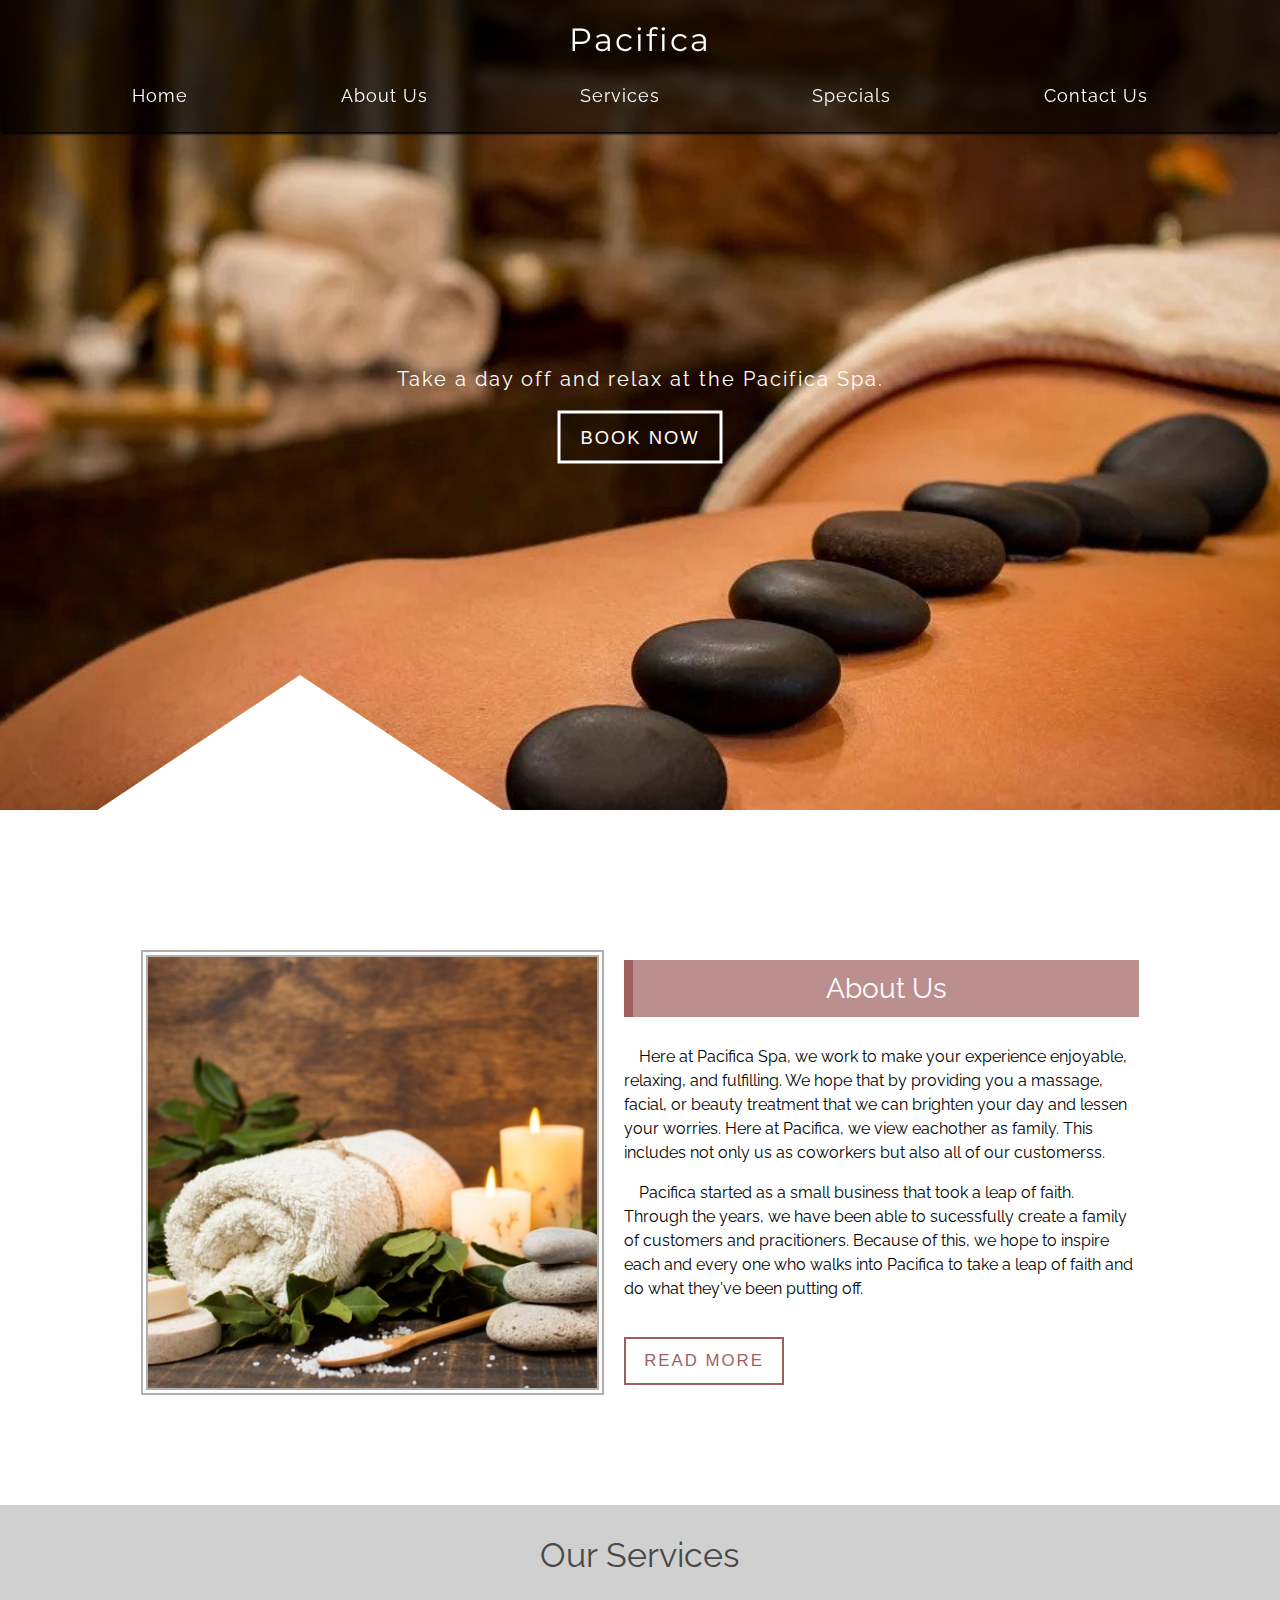
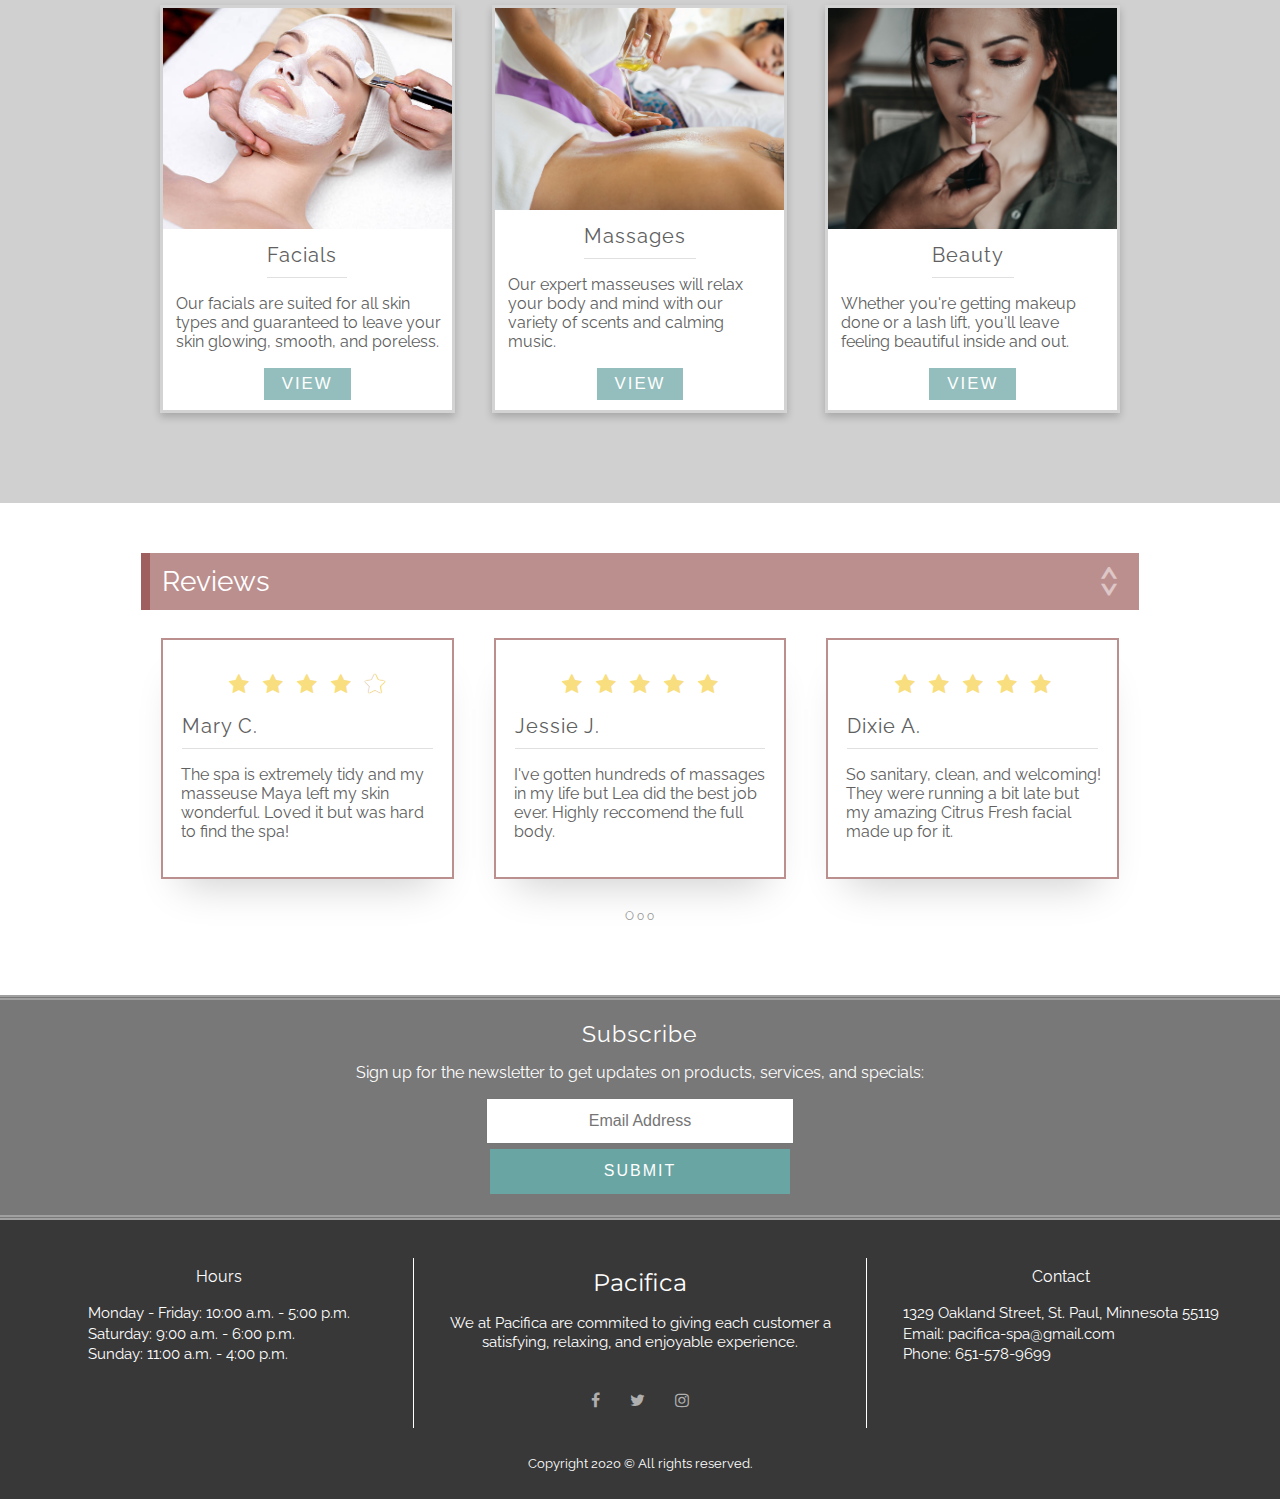
==== index.html @ 838f1603 "Fixed the home page styling!!" ====
<!DOCTYPE html>
<html>
  <head>
    <link rel="shortcut icon" type="image/png" href="images/pacifica.png" />
    <title>Pacifica</title>
    <link href="css/style-nav-footer.css" rel="stylesheet" type="text/css" />
    <link href="css/style-body.css" rel="stylesheet" type="text/css" />
    <link href="css/style-shared.css" rel="stylesheet" type="text/css" />
    <link href="css/style.css" rel="stylesheet" type="text/css" />
    <link
      href="https://fonts.googleapis.com/css?family=Raleway&display=swap"
      rel="stylesheet"
    />
    <link
      rel="stylesheet"
      href="https://cdnjs.cloudflare.com/ajax/libs/font-awesome/4.7.0/css/font-awesome.min.css"
    />
    <link
      href="https://fonts.googleapis.com/css?family=Bellota+Text&display=swap"
      rel="stylesheet"
    />
    <link
      href="https://fonts.googleapis.com/css?family=Montserrat&display=swap"
      rel="stylesheet"
    />
    <meta name="viewport" content="width=device-width,initial-scale=1" />
    <script defer src="js/navbarFunctionality.js"></script>
    <script defer src="js/index.js"></script>
  </head>
  <body>
    <!--Nav bar-->
    <header>
      <script src="js/navbar.js"></script>
    </header>
    <!--Pop-up-->
    <div class="exit" id="pop-up-background">
      <div class="exit" id="pop-up">
        <p class="pop-up-exit" id="pop-up-exit">&#10006;</p>
        <p class="pop-up-title">Stay Updated</p>
        <p class="pop-up-text">
          Enter your email below to recieve our newsletter on updates, premium
          offers, and the latest products:
        </p>
        <p class="exit" id="pop-up-valid-email">Please enter a valid email.</p>
        <input
          class="pop-up-input"
          type="text"
          placeholder="Email Address"
          required
          id="pop-up-input"
        />
        <button class="pop-up-submit" id="pop-up-submit">Submit</button>
        <p class="pop-up-later" id="pop-up-later">Remind me later >></p>
      </div>
    </div>
    <!--Image display w/book now button-->
    <div class="image-container">
      <span
        class="background-image"
        role="img"
        aria-label="Woman lying with dark grey hotstones lined up on center of spine"
      >
      </span>
      <div class="advert-container">
        <p class="book-advert">Take a day off and relax at the Pacifica Spa.</p>
        <a href="services-massages.html"
          ><button class="book-now">Book Now</button></a
        >
      </div>
    </div>
    <div class="triangle"></div>
    <div class="rectangle"></div>
    <div id="home-content">
      <!--About-Us w/side-by-side image-->
      <div id="body">
        <div id="body-content">
          <div class="side-by-side-content">
            <img
              class="float-image small"
              alt="Yellow candles, bath salts, and a nicely wrapped towel placed on a counter surrounded by leaves"
              src="images/index/bath_salts_and_candle.jpg"
            />
            <div class="side-texts left">
              <p class="body-title pink">About Us</p>
              <p class="content-paragraph">
                &emsp;Here at Pacifica Spa, we work to make your experience
                enjoyable, relaxing, and fulfilling. We hope that by providing
                you a massage, facial, or beauty treatment that we can brighten
                your day and lessen your worries. Here at Pacifica, we view
                eachother as family. This includes not only us as coworkers but
                also all of our customerss.
              </p>
              <p class="content-paragraph">
                &emsp;Pacifica started as a small business that took a leap of
                faith. Through the years, we have been able to sucessfully
                create a family of customers and pracitioners. Because of this,
                we hope to inspire each and every one who walks into Pacifica to
                take a leap of faith and do what they've been putting off.
              </p>
              <a href="about-us.html"
                ><button class="outlined-button">Read More</button></a
              >
            </div>
          </div>
        </div>
      </div>
      <!--The three services-->
      <div id="body" class="center">
        <div id="body-content">
          <div class="our-services-div">
            <p class="our-services">Our Services</p>
          </div>
          <div class="cards">
            <div class="card">
              <div class="card-picture-div">
                <img
                  alt="Woman relaxing while face being painted by white face mask"
                  src="images/face_mask.jpg"
                  class="card-image"
                />
              </div>
              <div class="card-text-div">
                <p class="card-title">Facials</p>
                <p class="card-text">
                  Our facials are suited for all skin types and guaranteed to
                  leave your skin glowing, smooth, and poreless.
                </p>
                <a href="services-facials.html"
                  ><button class="card-view">View</button></a
                >
              </div>
            </div>
            <div class="card">
              <div class="card-picture-div">
                <img
                  alt="Oil being poured on a back before massage has begun"
                  src="images/index/massage.jpg"
                  class="card-image"
                />
              </div>
              <div class="card-text-div">
                <p class="card-title">Massages</p>
                <p class="card-text">
                  Our expert masseuses will relax your body and mind with our
                  variety of scents and calming music.
                </p>
                <a href="services-massages.html"
                  ><button class="card-view">View</button></a
                >
              </div>
            </div>
            <div class="card">
              <div class="card-picture-div">
                <img
                  alt="Woman with a full face of makeup having pink lip gloss applied"
                  src="images/index/makeup.jpg"
                  class="card-image"
                />
              </div>
              <div class="card-text-div">
                <p class="card-title">Beauty</p>
                <p class="card-text">
                  Whether you're getting makeup done or a lash lift, you'll
                  leave feeling beautiful inside and out.
                </p>
                <a href="services-beauty.html"
                  ><button class="card-view">View</button></a
                >
              </div>
            </div>
          </div>
        </div>
      </div>
      <!--The reviews-->
      <div id="body">
        <div id="body-content">
          <div class="reviews-container">
            <p class="reviews-title">
              Reviews<span class="arrows"
                ><span class="up" id="up-arrow">&lt;</span
                ><span class="down" id="down-arrow">&gt;</span>
              </span>
            </p>
            <div class="review-one" id="review-one">
              <div class="review">
                <div class="stars">
                  <span
                    ><i class="fa fa-star fa-lg"></i
                    ><i class="fa fa-star fa-lg"></i
                    ><i class="fa fa-star fa-lg"></i
                    ><i class="fa fa-star fa-lg"></i
                    ><i class="fa fa-star fa-lg empty"></i
                  ></span>
                </div>
                <p class="card-title">Mary C.</p>
                <p class="card-text">
                  The spa is extremely tidy and my masseuse Maya left my skin
                  wonderful. Loved it but was hard to find the spa!
                </p>
              </div>
              <div class="review">
                <div class="stars">
                  <span
                    ><i class="fa fa-star fa-lg"></i
                    ><i class="fa fa-star fa-lg"></i
                    ><i class="fa fa-star fa-lg"></i
                    ><i class="fa fa-star fa-lg"></i
                    ><i class="fa fa-star fa-lg"></i
                  ></span>
                </div>
                <p class="card-title">Jessie J.</p>
                <p class="card-text">
                  I've gotten hundreds of massages in my life but Lea did the
                  best job ever. Highly reccomend the full body.
                </p>
              </div>
              <div class="review">
                <div class="stars">
                  <span
                    ><i class="fa fa-star fa-lg"></i
                    ><i class="fa fa-star fa-lg"></i
                    ><i class="fa fa-star fa-lg"></i
                    ><i class="fa fa-star fa-lg"></i
                    ><i class="fa fa-star fa-lg"></i
                  ></span>
                </div>
                <p class="card-title">Dixie A.</p>
                <p class="card-text">
                  So sanitary, clean, and welcoming! They were running a bit
                  late but my amazing Citrus Fresh facial made up for it.
                </p>
              </div>
            </div>
            <div class="exit" id="review-two">
              <div class="review">
                <div class="stars">
                  <span
                    ><i class="fa fa-star fa-lg"></i
                    ><i class="fa fa-star fa-lg"></i
                    ><i class="fa fa-star fa-lg"></i
                    ><i class="fa fa-star fa-lg"></i
                    ><i class="fa fa-star fa-lg empty"></i
                  ></span>
                </div>
                <p class="card-title">Aria M.</p>
                <p class="card-text">
                  I got a lash lift and it has lasted for months!! Thoroughly
                  impressed-but it was a bit overpriced.
                </p>
              </div>
              <div class="review">
                <div class="stars">
                  <span
                    ><i class="fa fa-star fa-lg"></i
                    ><i class="fa fa-star fa-lg"></i
                    ><i class="fa fa-star fa-lg"></i
                    ><i class="fa fa-star fa-lg"></i
                    ><i class="fa fa-star fa-lg"></i
                  ></span>
                </div>
                <p class="card-title">Kelsey K.</p>
                <p class="card-text">
                  Absolutely love this place!! It's my therapy... I come here
                  once a week. Don't come if you don't want to be addicted.
                </p>
              </div>
              <div class="review">
                <div class="stars">
                  <span
                    ><i class="fa fa-star fa-lg"></i
                    ><i class="fa fa-star fa-lg"></i
                    ><i class="fa fa-star fa-lg"></i
                    ><i class="fa fa-star fa-lg"></i
                    ><i class="fa fa-star fa-lg"></i
                  ></span>
                </div>
                <p class="card-title">Sarah Z.</p>
                <p class="card-text">
                  I was reccomended by a friend and wow, amazing prices, lovely
                  workers, and amazing service. Thanks Maya!
                </p>
              </div>
            </div>
            <div class="exit" id="review-three">
              <div class="review">
                <div class="stars">
                  <span
                    ><i class="fa fa-star fa-lg"></i
                    ><i class="fa fa-star fa-lg"></i
                    ><i class="fa fa-star fa-lg"></i
                    ><i class="fa fa-star fa-lg"></i
                    ><i class="fa fa-star fa-lg empty"></i
                  ></span>
                </div>
                <p class="card-title">Bill C.</p>
                <p class="card-text">
                  After being in a car accident, I came here to get a massage.
                  It was good. Helped my back.
                </p>
              </div>
              <div class="review">
                <div class="stars">
                  <span
                    ><i class="fa fa-star fa-lg"></i
                    ><i class="fa fa-star fa-lg"></i
                    ><i class="fa fa-star fa-lg"></i
                    ><i class="fa fa-star fa-lg"></i
                    ><i class="fa fa-star fa-lg"></i
                  ></span>
                </div>
                <p class="card-title">Molly M.</p>
                <p class="card-text">
                  I'm worried about getting wrinkles but with the Pacifica's
                  facials, I feel like I will neveerrr age.
                </p>
              </div>
              <div class="review">
                <div class="stars">
                  <span
                    ><i class="fa fa-star fa-lg"></i
                    ><i class="fa fa-star fa-lg"></i
                    ><i class="fa fa-star fa-lg"></i
                    ><i class="fa fa-star fa-lg"></i
                    ><i class="fa fa-star fa-lg"></i
                  ></span>
                </div>
                <p class="card-title">Stacy S.</p>

                <p class="card-text">
                  All of my friends and I love it here. Perfect way to get away
                  from the kids & family and just relax.
                </p>
              </div>
            </div>
            <p class="review-circle" id="review-circle">O o o</p>
          </div>
        </div>
      </div>
      <!--Subscribe footer-->
      <div class="subscribe-footer">
        <p class="subscribe-title">Subscribe</p>
        <p class="subscribe-text">
          Sign up for the newsletter to get updates on products, services, and
          specials:
        </p>
        <input
          placeholder="Email Address"
          class="subscribe-input"
          type="text"
        />
        <button class="subscribe-submit">Submit</button>
      </div>
      <!--Official footer-->
      <footer class="footer">
        <script src="js/footer.js"></script>
      </footer>
    </div>
  </body>
</html>
---- css/style-nav-footer.css ----
body {
  margin: 0;
  font-family: "Raleway", sans-serif;
}
.exit {
  display: none;
}
#menu-button {
  display: none;
}
.title {
  font-size: 2em;
  font-family: "Montserrat", sans-serif;
  letter-spacing: 2px;
}

a,
.title > a {
  text-decoration: none;
  color: white;
}

.category {
  /* ... */
  position: relative;
}

.dropdown {
  background-color: rgba(0, 0, 0, 0.75);
  color: white;
  position: absolute;
  list-style: none;
  padding: 0;
  margin: 0;
  top: 100%;
  left: 0;
}
.dropdown {
  /* ... */
  display: none;
}

.category:hover > .dropdown {
  display: block;
}
.dropdown li {
  border-top: 1px solid white;
  padding: 10px;
  margin: 0;
}
.dropdown li {
  /* ... */
  white-space: nowrap;
}
.categories {
  padding-left: 0px;
  padding-right: 0px;
  list-style: none;
  display: flex;
  flex-direction: row;
  justify-content: space-evenly;
}
.category {
  font-size: 1.1em;
  letter-spacing: 1px;
  padding: 10px 20px;
  border-radius: 15px 5px 15px 5px;
  cursor: pointer;
}
.category:hover,
.selected {
  background-color: rgba(0, 0, 0, 0.65);
}

header {
  background-color: rgba(0, 0, 0, 0.6);
  padding-top: 20px;
  text-align: center;
  box-shadow: 0 4px 2px -2px rgb(0, 0, 0);
  position: fixed;
  top: 0;
  width: 100%;
  z-index: 100;
}

.dropdown > li {
  border-top: 1px solid white;
  padding: 10px;
  margin: 0;
  white-space: nowrap;
  font-size: 1em;
  letter-spacing: 0px;
  font-weight: normal;
}
.dropdown li:hover {
  background-color: rgba(0, 0, 0, 0.5);
  cursor: pointer;
}

.footer-side {
  width: 55%;
}
.hours,
.contact {
  display: inline-block;
  text-align: left;
  font-size: 11pt;
}

.footer-middle {
  border-right: 1px solid white;
  border-left: 1px solid white;
  padding-right: 2%;
  padding-left: 2%;
  display: flex;
  justify-content: center;
  flex-direction: column;
  align-items: center;
}

.footer-text {
  font-size: 11pt;
  line-height: 1.25;
}

.footer-title {
  margin-top: 8px;
  margin-bottom: 0px;
}
.social-icons {
  display: flex;
  flex-direction: row;
  justify-content: center;
  list-style-type: none;
  padding: 0px;
  font-size: 1em;
}

.fa-facebook,
.fa-instagram,
.fa-twitter {
  padding-right: 15px;
  padding-left: 15px;
  color: #b8b8b8;
}

.fa-facebook:hover,
.fa-twitter:hover,
.fa-instagram:hover {
  color: white;
}

.footer-copyright {
  margin-bottom: 1%;
  font-size: 10pt;
}

.pacifica {
  font-size: 1.5em;
  font-family: "Montserrat", sans-serif;
  margin-bottom: 0;
}

.footer {
  width: 100%;
  background-color: #383838;
  color: white;
  text-align: center;
  display: flex;
  align-items: center;
  justify-content: center;
  height: auto;
  padding-top: 3%;
  display: flex;
  flex-direction: column;
  line-height: 1.4;
}

.footer-container {
  width: auto;
  padding-right: 2%;
  padding-left: 2%;
  padding-bottom: 1%;
  display: flex;
  flex-direction: row;
  justify-content: space-around;
  text-align: center;
}
@media (max-width: 800px) {
  #menu-button {
    display: block;
    align-self: stretch;
    display: flex;
    justify-content: center;
    align-items: center;
    padding: 10px;
  }
  header {
    padding-top: 0px;
    display: flex;
    flex-direction: row;
    justify-content: space-between;
    align-items: center;
    /* padding: 10px; */
    position: fixed;
    left: 0;
    right: 0;
    top: 0;
    height: 60px;
  }
  .title {
    margin-top: 0px;
    padding: 10px;
  }
  .dropdown {
    left: -78%;
    top: 0;
  }
  .dropdown li {
    border-top: 0.5px solid white;
  }
  nav {
    display: none;
    position: absolute;
    top: 73%;
    right: 0;
  }
  nav.open {
    display: block;
  }
  nav > ul {
    flex-direction: column;
  }

  nav > ul > li:active,
  .active {
    background-color: rgba(0, 0, 0, 0.85);
  }
  .categories {
    display: flex;
    flex-direction: column;
    width: 100%;
    background-color: rgba(0, 0, 0, 0.85);
  }
  .category:hover,
  .category:active {
    background-color: rgba(0, 0, 0, 0.5);
  }

  .footer-side {
    width: 90%;
  }
  .footer-container {
    flex-direction: column;
    align-items: center;
  }
  .footer-middle {
    border-left: none;
    border-right: none;
    border-top: 1px solid white;
    border-bottom: 1px solid white;
  }
}
---- css/style-body.css ----
.background-header,
.background-footer {
  background-image: url("../images/marble_background_2.jpg");
  width: 100%;
  height: 175px;
}
.background-footer {
  height: 50px;
}

#body {
  display: flex;
  justify-content: center;
  align-items: center;
}

#body-content {
  display: flex;
  flex-direction: column;
  width: 78%;
  margin-bottom: 60px;
}

#below-title-content {
  width: 90%;
  display: flex;
  flex-direction: column;
  align-self: center;
}

.body-title {
  font-weight: normal;
  font-size: 1.75em;
  padding: 12px;
  color: white;
  margin-top: 0;
  display: flex;
  flex-direction: column;
  justify-content: center;
  align-items: center;
}

.pink {
  background-color: rosybrown;
  border-left: 9px solid rgb(159, 95, 95);
}

.blue {
  border-left: 9px solid #69a5a3;
  background-color: #93bebd;
}

.content-title {
  color: rosybrown;
  font-size: 1.5em;
  font-weight: 500;
}

.content-paragraph {
  line-height: 1.5;
  font-size: 1em;
  margin-top: 0;
}

@media (max-width: 800px) {
  .background-header,
  .background-footer {
    height: 100px;
  }
  #below-title-content {
    width: 100%;
  }
}
---- css/style-shared.css ----
.card-picture-div {
  width: 100%;
  height: 100%;
  box-sizing: border-box;
}
.card {
  width: 295px;
  height: auto;
  box-sizing: border-box;
  background-color: white;
  box-shadow: 0 4px 8px 0 rgba(0, 0, 0, 0.2);
  border: 3px#D3D3D3 solid;
  display: flex;
  flex-direction: column;
}
.card-image {
  width: 100%;
  object-fit: cover;
}
.card-title {
  color: #606060;
  font-size: 1.25em;
  padding-right: 10px;
  letter-spacing: 1px;
  margin: 14px;
  margin-bottom: 0px;
  padding-bottom: 10px;
  border-bottom: 1px solid #e0e0e0;
}

.card-text {
  padding-right: 10px;
  padding-left: 13px;
  font-size: 1em;
  color: #606060;
}
.card-text-div {
  display: flex;
  align-items: center;
  flex-direction: column;
}

.icons-ref {
  display: flex;
  flex-direction: row;
  justify-content: space-between;
}
.icon-ref {
  display: flex;
  flex-direction: column;
  align-items: center;
  justify-content: center;
  width: 33%;
}
.icon-title-ref {
  font-size: 1.25em;
  padding-bottom: 5px;
  border-bottom: 1px solid #d3d3d3;
  color: #3f9b99;
  letter-spacing: 1px;
  font-weight: 500;
}

.icon-text-ref {
  padding: 5px;
  text-align: center;
  margin-top: 0px;
  font-size: 1em;
  color: #484848;
}

.fa {
  padding-top: 10px;
  color: #afafaf;
}

.icon-middle {
  border-right: 1px #d3d3d3 solid;
  border-left: 1px #d3d3d3 solid;
}

.side-by-side-content {
  display: flex;
  flex-direction: row;
}

.reverse {
  flex-direction: row-reverse;
}

.float-image {
  max-width: 55%;
  border: 7px double #b0b0b0;
  object-fit: cover;
}
.small {
  max-width: 45%;
}
.side-texts {
  margin: 10px;
}
.right {
  margin-left: 0px;
  margin-right: 20px;
}
.left {
  margin-right: 0px;
  margin-left: 20px;
}

.outlined-button {
  margin-top: 20px;
  width: 160px;
  height: 48px;
  border: 2px rgb(159, 95, 95) solid;
  background-color: white;
  font-size: 1.05em;
  color: rgb(159, 95, 95);
  cursor: pointer;
  text-transform: uppercase;
  letter-spacing: 2px;
  outline: none;
  font-weight: 500;
}

.outlined-button:hover {
  background-color: rgb(159, 95, 95);
  color: white;
  transition: box-shadow 200ms ease-in-out, color 200ms ease-in-out;
}

@media (max-width: 800px) {
  .icons-ref {
    flex-direction: column;
  }
  .icon-ref {
    width: 100%;
  }
  .icon-text-ref {
    padding-bottom: 10px;
  }
  .icon-middle {
    border: none;
    border-bottom: 1px #d3d3d3 solid;
    border-top: 1px #d3d3d3 solid;
  }
  .fa-heart-o,
  .fa-balance-scale {
    padding-top: 25px;
  }
}

@media (max-width: 1050px) {
  .side-by-side-content {
    flex-direction: column;
  }
  .float-image {
    max-width: 100%;
  }
  .side-texts {
    margin: 0px;
  }
}
---- css/style.css ----
/*Pop-up styling*/
.pop-up-background {
  position: fixed;
  width: 100%;
  height: 100%;
  z-index: 600;
  background-color: rgba(0, 0, 0, 0.45);
  display: flex;
  align-items: center;
  justify-content: center;
  padding-right: 2%;
}

.pop-up {
  position: fixed;
  width: 500px;
  height: auto;
  box-sizing: border-box;
  z-index: 100;
  background-color: #dbe9e9;
  box-shadow: 0 4px 8px 0 rgba(0, 0, 0, 0.4), 0 6px 20px 0 rgba(0, 0, 0, 0.4);
  border: 6px #93bebd double;
  display: flex;
  flex-direction: column;
  padding: 30px;
  animation-name: stretch;
}

@keyframes mynewmove {
  from {
    opacity: 0.1;
    transform: scale(0.5);
  }
  to {
    transform: scale(1);
  }
}
.pop-up-exit {
  font-size: 125%;
  position: absolute;
  left: 94%;
  top: -1%;
  cursor: pointer;
  color: rgba(0, 0, 0, 0.4);
}

.pop-up-exit:hover {
  color: rgba(0, 0, 0, 0.75);
}

.pop-up-title {
  font-size: 2em;
  text-transform: uppercase;
  letter-spacing: 3px;
  align-self: center;
  border-bottom: 2px white solid;
  color: #282828;
  margin-top: 22px;
  margin-bottom: 22px;
  text-align: center;
}
.pop-up-text {
  color: #202020;
  font-size: 1em;
  margin-top: 0px;
  text-align: center;
  letter-spacing: 1px;
  padding-right: 2%;
  padding-left: 2%;
}

.pop-up-input,
.pop-up-submit {
  align-self: center;
  width: 200px;
  height: auto;
  font-size: 1em;
  padding: 5px;
}

.pop-up-input {
  letter-spacing: 1px;
  text-align: center;
  margin-bottom: 2%;
}

.pop-up-submit {
  background-color: rgba(0, 0, 0, 0.25);
  border: 3px white solid;
  color: white;
  cursor: pointer;
  text-transform: uppercase;
  letter-spacing: 2px;
  outline: none;
}

.pop-up-submit:hover {
  background-color: rgba(0, 0, 0, 0.55);
}

.pop-up-later {
  align-self: center;
  text-align: center;
  border: none;
  background-color: rgba(0, 0, 0, 0);
  font-weight: 200;
  font-size: 1.25em;
  color: #484848;
  cursor: pointer;
}

.pop-up-later:hover {
  color: #282828;
}
.pop-up-valid-email {
  color: red;
  margin-top: 0px;
  text-align: center;
  font-size: 1em;
}

.exit {
  display: none;
}

/*Front page image styling*/
.image-container {
  background-image: url("../images/stone_massage_2.jpg");
  background-size: cover;
  width: 100%;
  height: 100vh;
  text-align: center;
  position: relative;
}
.advert-container {
  position: absolute;
  top: 45%;
  left: 50%;
  transform: translate(-50%, -50%);
  display: flex;
  flex-direction: column;
  justify-content: center;
  align-items: center;
}

.book-now {
  width: 165px;
  height: 53px;
  background-color: rgba(0, 0, 0, 0.25);
  border: 3px white solid;
  font-size: 1.15em;
  color: white;
  cursor: pointer;
  text-transform: uppercase;
  letter-spacing: 2px;
  outline: none;
}
.book-advert {
  font-size: 1.25em;
  color: white;
  letter-spacing: 2px;
  z-index: 1200;
}

.book-now:hover {
  background-color: rgba(0, 0, 0, 0.55);
}

.triangle {
  border-bottom: solid 200px white;
  border-left: solid 300px transparent;
  border-right: solid 300px transparent;
  position: absolute;
  top: 75%;
}
.rectangle {
  position: absolute;
  width: 100%;
  height: 25%;
  background-color: white;
  top: 90%;
}

#home-content {
  position: absolute;
  top: 100;
  width: 100%;
}

#body {
  margin-top: 50px;
}

.center {
  background-color: #d0d0d0;
  height: auto;
  width: 100%;
}

.our-services {
  font-size: 34px;
  margin: 30px;
  align-self: center;
  text-align: center;
  color: #484848;
}

#our-services-div {
  background-color: #d0d0d0;
}

.cards,
.torso {
  display: flex;
  flex-direction: row;
  align-content: center;
  justify-content: space-around;
  margin-bottom: 30px;
}

.card-image {
  width: 100%;
  height: 100%;
  object-fit: cover;
}

.card-view {
  width: 100%;
  border: 3px #93bebd solid;
  background-color: #93bebd;
  color: white;
  font-size: 1.05em;
  cursor: pointer;
  text-transform: uppercase;
  letter-spacing: 2px;
  outline: none;
  font-weight: 400;
  align-self: center;
  margin-top: 1%;
  padding-top: 3px;
  padding-bottom: 3px;
  padding-right: 15px;
  padding-left: 15px;
  margin-bottom: 10px;
}

.card-view:hover {
  border: 3px solid #69a5a3;
  box-shadow: 0 4px 8px 0 rgba(0, 0, 0, 0.2);
}

/*Reviews styling*/
.review {
  justify-items: flex-start;
  width: 350px;
  height: auto;
  box-sizing: border-box;
  border: 2px solid rosybrown;
  margin-right: 2%;
  margin-left: 2%;
  display: flex;
  flex-direction: column;
  box-shadow: 0 25px 40px -20px rgba(0, 0, 0, 0.2);
  padding: 5px;
  padding-top: 20px;
  padding-bottom: 20px;
}
.review-one,
.review-two,
.review-three {
  display: flex;
  flex-direction: row;
  justify-content: space-around;
}

.reviews-title {
  font-size: 1.75em;
  background-color: rosybrown;
  padding: 12px;
  color: white;
  border-left: 9px solid rgb(159, 95, 95);
  margin-top: 0;
}
.arrows {
  float: right;
  transform: rotate(90deg);
}

.stars {
  align-self: center;
}
.fa-star {
  color: #f8de7e;
  margin-top: 10px;
  padding: 7px;
}

.empty {
  text-shadow: 0px 0px 1px goldenrod, 0px 0px 1px goldenrod;
  color: white;
}

.up:hover,
.down:hover {
  cursor: pointer;
  opacity: 1;
}

.up,
.down {
  margin-right: 2px;
  font-weight: 600;
  opacity: 0.5;
  user-select: none;
}

.elementToFadeInAndOut {
  animation-timing-function: ease-in-out 1s;
}

.review-circle {
  margin-top: 30px;
  text-align: center;
  font-size: 0.75em;
  color: #989898;
}

.fade-in {
  animation: fadeIn ease-in 1s;
  -webkit-animation: fadeIn ease-in 1s;
  -moz-animation: fadeIn ease-in 1s;
  -o-animation: fadeIn ease-in 1s;
  -ms-animation: fadeIn ease-in 1s;
}

@keyframes fadeIn {
  0% {
    opacity: 0;
  }
  100% {
    opacity: 1;
  }
}

@-moz-keyframes fadeIn {
  0% {
    opacity: 0;
  }
  100% {
    opacity: 1;
  }
}

@-webkit-keyframes fadeIn {
  0% {
    opacity: 0;
  }
  100% {
    opacity: 1;
  }
}

@-o-keyframes fadeIn {
  0% {
    opacity: 0;
  }
  100% {
    opacity: 1;
  }
}

@-ms-keyframes fadeIn {
  0% {
    opacity: 0;
  }
  100% {
    opacity: 1;
  }
}

/*Subscribe footer*/
.subscribe-footer {
  width: 100%;
  height: 215px;
  background-color: #787878;
  color: white;
  text-align: center;
  display: flex;
  flex-direction: column;
  justify-content: center;
  align-content: center;
  border-top: 5px double #a0a0a0;
  border-bottom: 5px double #a0a0a0;
}

.subscribe-title {
  font-size: 17pt;
  margin: 0;
  letter-spacing: 1px;
}

.subscribe-text {
  font-size: 1em;
}

.subscribe-input {
  width: 300px;
  height: 40px;
  align-self: center;
  font-size: 1em;
  color: grey;
  text-align: center;
}
.subscribe-submit {
  width: 25px;
  align-self: center;
  margin-top: 5px;
  width: 300px;
  height: 45px;
  border: 2px #69a5a3 solid;
  background-color: #69a5a3;
  font-size: 1em;
  color: white;
  cursor: pointer;
  text-transform: uppercase;
  letter-spacing: 2px;
  outline: none;
  font-weight: 400;
}

.subscribe-submit:hover {
  box-shadow: 0 4px 8px 0 rgba(0, 0, 0, 0.2);
}

@media (max-width: 950px) {
  .cards {
    flex-direction: column;
    align-items: center;
  }
  .card {
    width: 75%;
    flex-direction: row;
    margin-bottom: 20px;
  }
  .card-picture-div {
    align-self: center;
    display: flex;
  }
  .card-image {
    object-fit: cover;
    align-self: center;
  }
  .card-text-div {
    width: 60%;
  }
  .pop-up {
    width: 70%;
    height: auto;
  }
}

@media (max-width: 900px) {
  .review-one,
  .review-two,
  .review-three {
    flex-direction: column;
    align-items: center;
  }
  .review {
    margin-bottom: 20px;
    width: 50%;
  }

  .review-circle {
    display: none;
  }
}

@media (max-width: 600px) {
  .review {
    width: 90%;
  }
  .pop-up {
    width: 100%;
    height: auto;
  }
  .card-image {
    display: none;
  }
  .card-picture-div {
    display: none;
  }
  .card-text-div {
    width: 100%;
  }
  .image-container {
    width: 100%;
    height: 50vh;
  }
  .book-advert {
    display: none;
  }
  #root {
    margin-top: -200px;
  }
  .book-now {
    background-color: rgba(0, 0, 0, 0.35);
  }
  .subscribe-input,
  .subscribe-submit {
    width: 75%;
  }
  .triangle,
  .rectangle {
    display: none;
  }
}
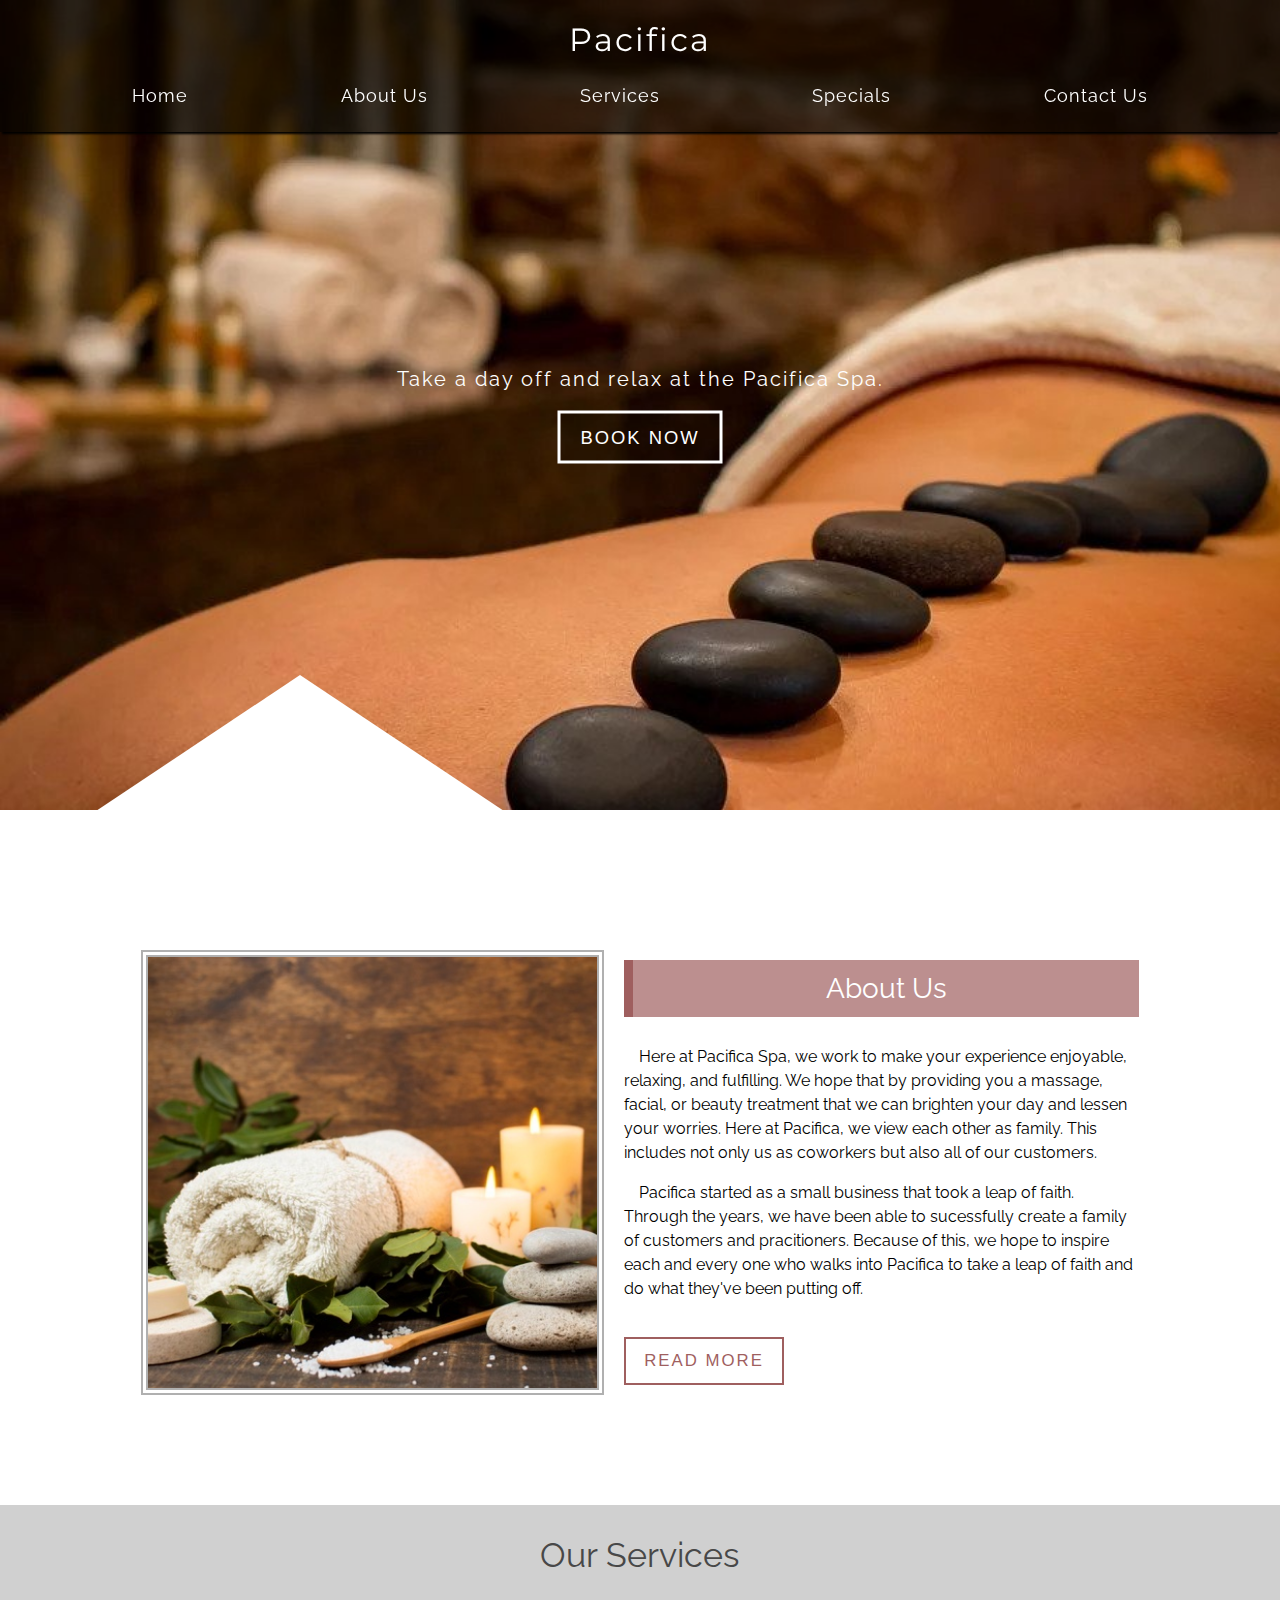
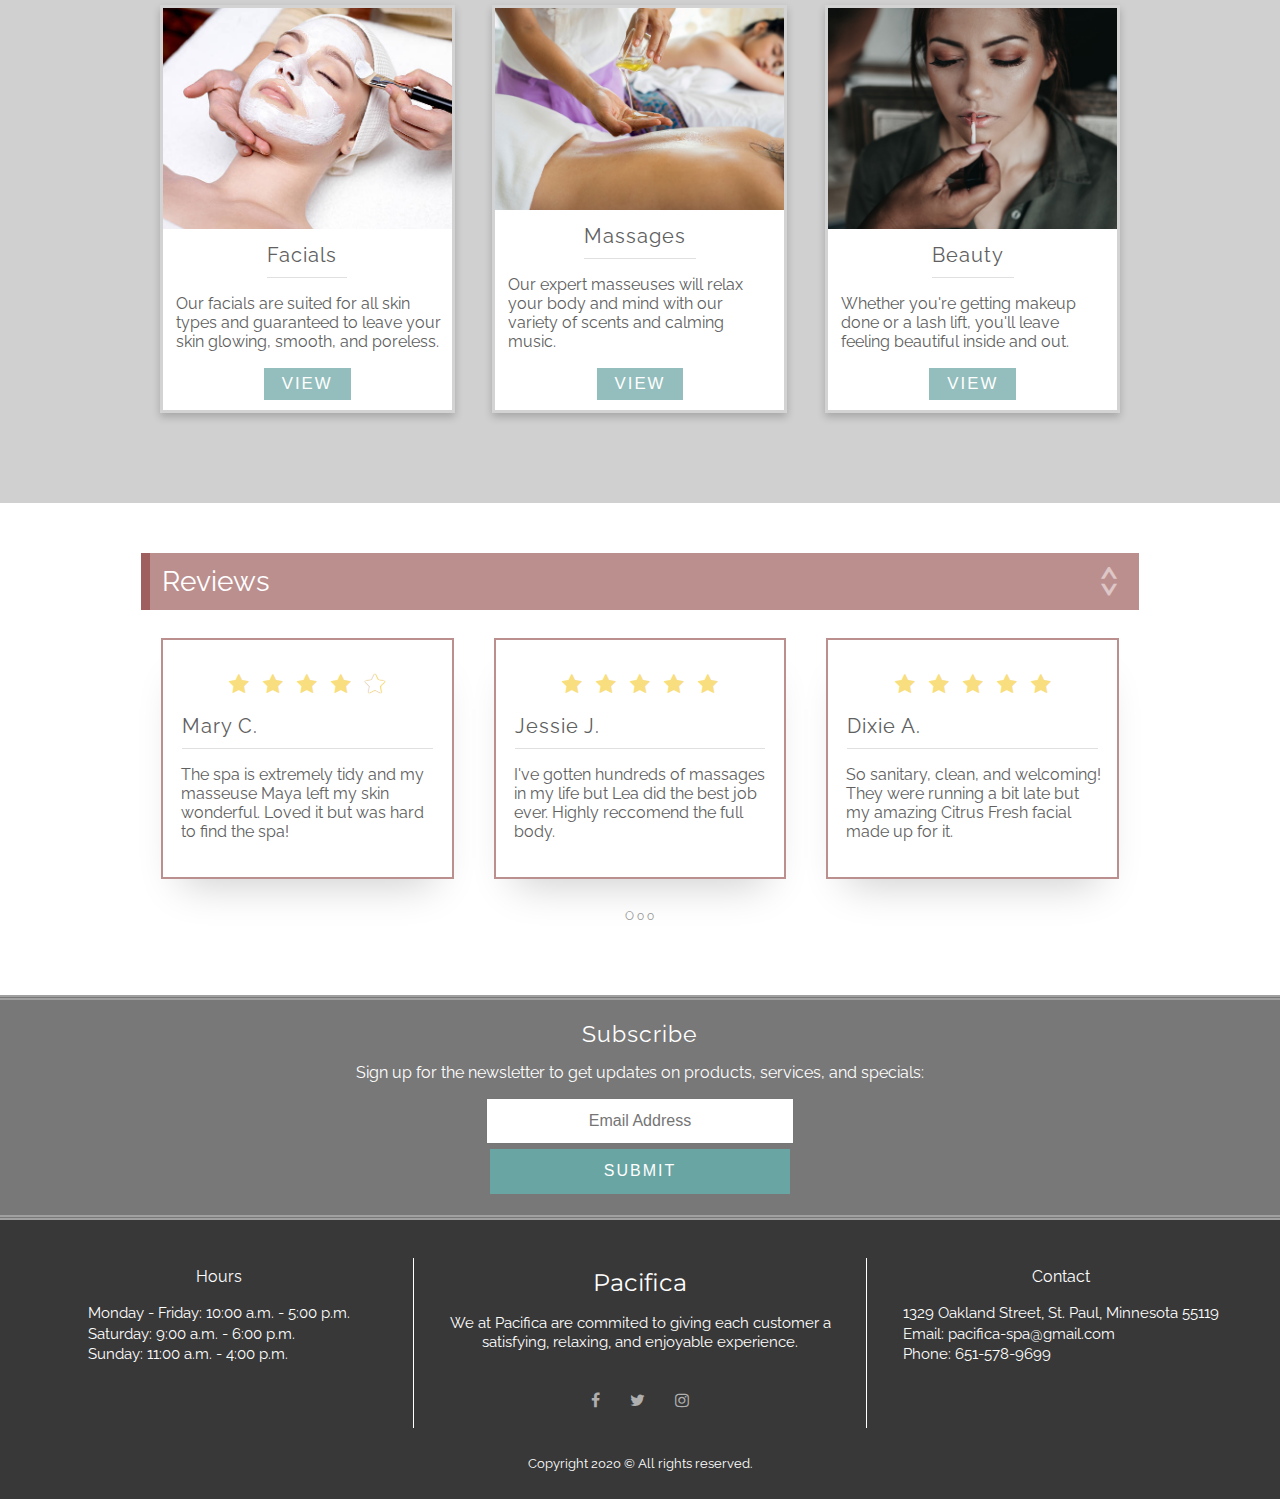
==== commit 206ebb40: "Fixed typo-s" ====
--- a/index.html
+++ b/index.html
@@ -86,9 +86,9 @@
                 &emsp;Here at Pacifica Spa, we work to make your experience
                 enjoyable, relaxing, and fulfilling. We hope that by providing
                 you a massage, facial, or beauty treatment that we can brighten
-                your day and lessen your worries. Here at Pacifica, we view
-                eachother as family. This includes not only us as coworkers but
-                also all of our customerss.
+                your day and lessen your worries. Here at Pacifica, we view each
+                other as family. This includes not only us as coworkers but also
+                all of our customers.
               </p>
               <p class="content-paragraph">
                 &emsp;Pacifica started as a small business that took a leap of
--- a/css/style.css
+++ b/css/style.css
@@ -183,7 +183,7 @@
 
 #home-content {
   position: absolute;
-  top: 100;
+  top: 100%;
   width: 100%;
 }
 
@@ -514,4 +514,7 @@
   .rectangle {
     display: none;
   }
-}
+  #home-content {
+    position: static;
+  }
+}
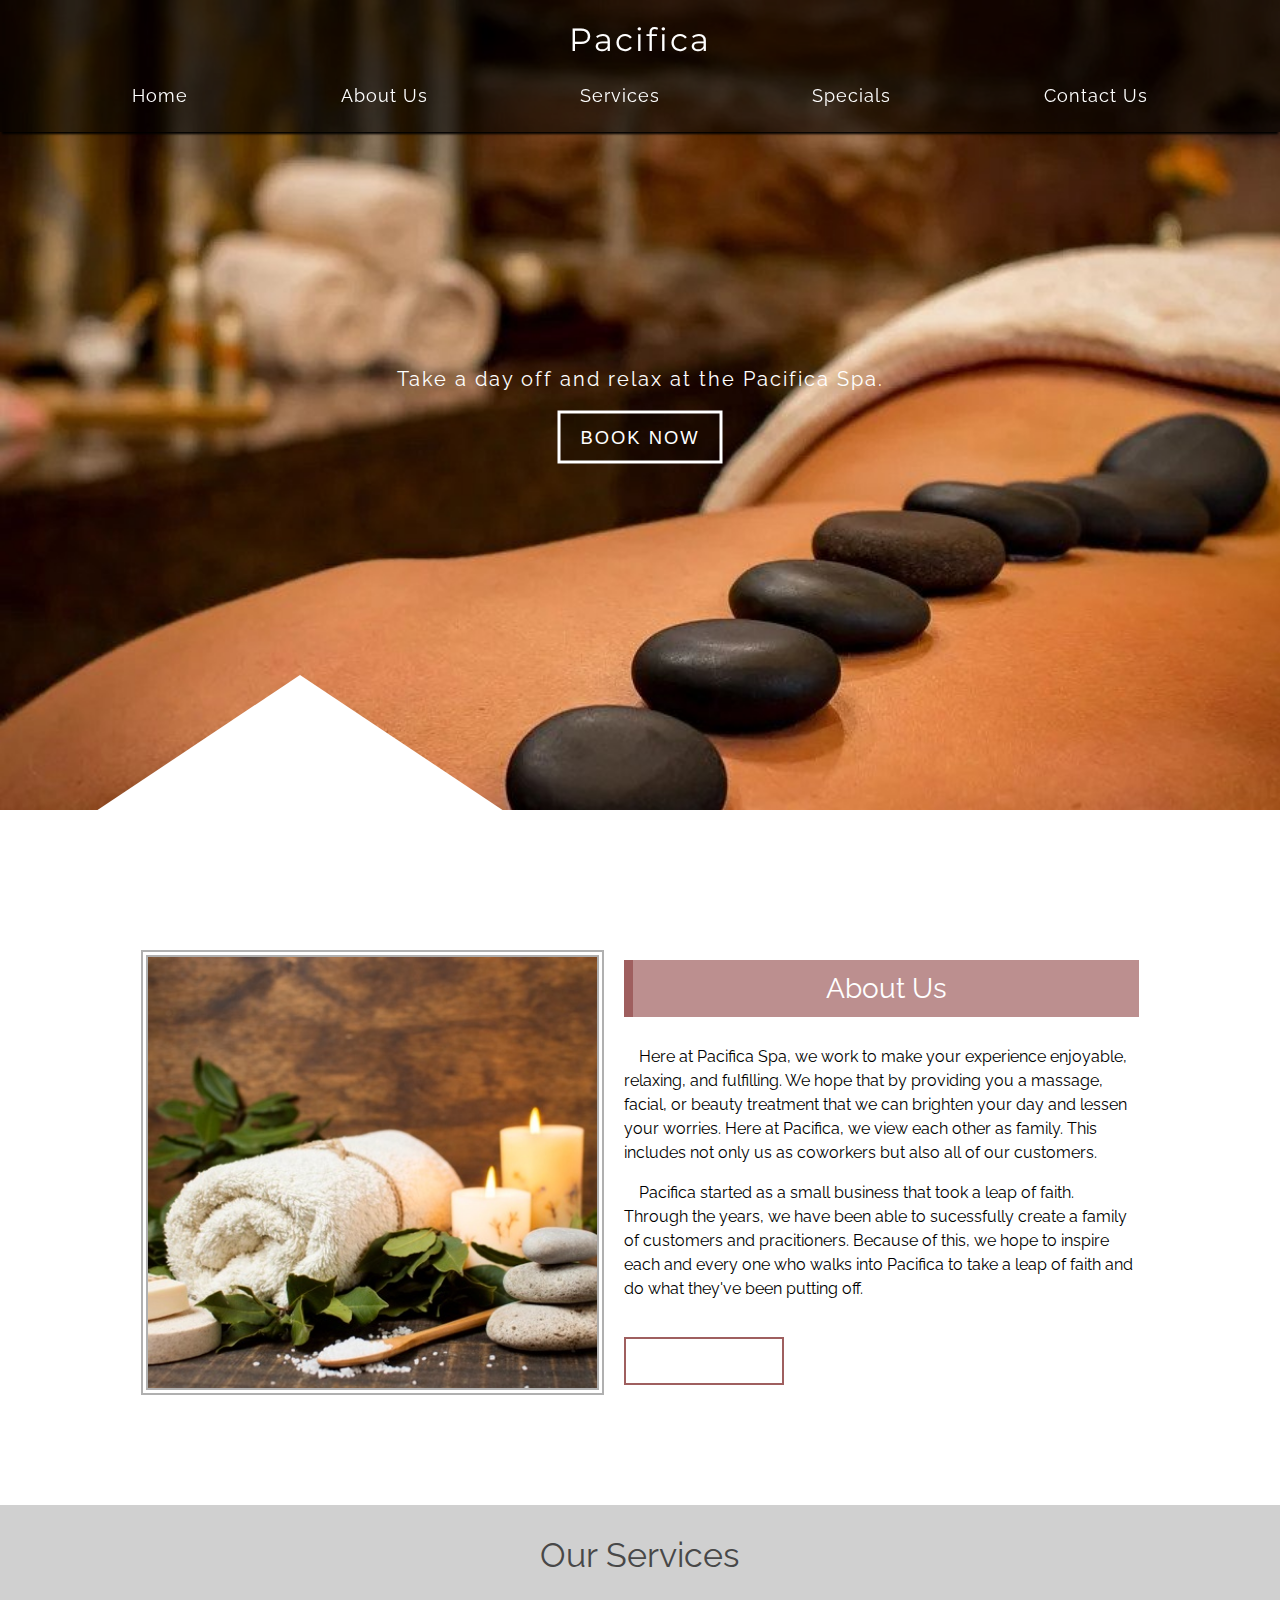
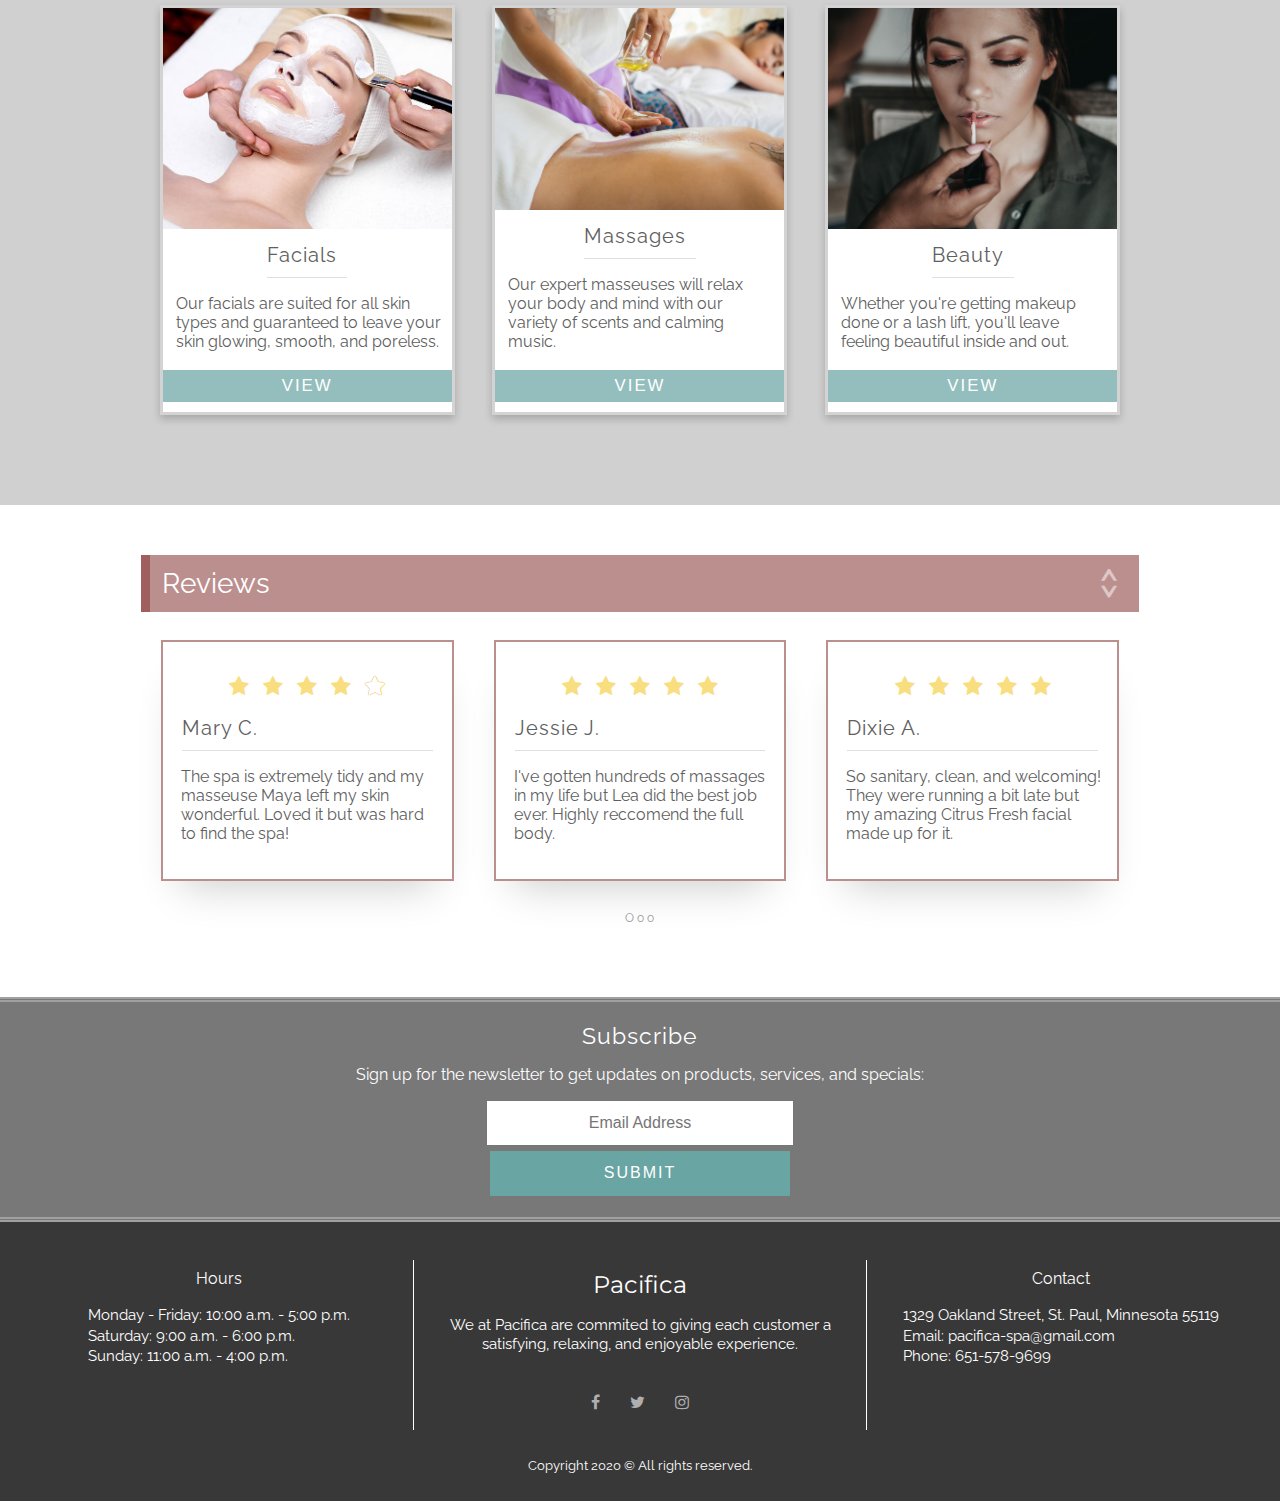
==== commit b69cf5d4: "Validator button fixes" ====
--- a/index.html
+++ b/index.html
@@ -1,5 +1,5 @@
 <!DOCTYPE html>
-<html>
+<html lang="en">
   <head>
     <link rel="shortcut icon" type="image/png" href="images/pacifica.png" />
     <title>Pacifica</title>
@@ -24,7 +24,7 @@
       rel="stylesheet"
     />
     <meta name="viewport" content="width=device-width,initial-scale=1" />
-    <script defer src="js/navbarFunctionality.js"></script>
+    <script defer src="js/navbar-functionality.js"></script>
     <script defer src="js/index.js"></script>
   </head>
   <body>
@@ -63,17 +63,17 @@
       </span>
       <div class="advert-container">
         <p class="book-advert">Take a day off and relax at the Pacifica Spa.</p>
-        <a href="services-massages.html"
-          ><button class="book-now">Book Now</button></a
-        >
+        <button class="book-now">
+          <a href="services-massages.html">Book Now</a>
+        </button>
       </div>
     </div>
-    <div class="triangle"></div>
-    <div class="rectangle"></div>
+    <div id="triangle"></div>
+    <div id="rectangle"></div>
     <div id="home-content">
       <!--About-Us w/side-by-side image-->
-      <div id="body">
-        <div id="body-content">
+      <div class="body">
+        <div class="body-content">
           <div class="side-by-side-content">
             <img
               class="float-image small"
@@ -97,16 +97,16 @@
                 we hope to inspire each and every one who walks into Pacifica to
                 take a leap of faith and do what they've been putting off.
               </p>
-              <a href="about-us.html"
-                ><button class="outlined-button">Read More</button></a
-              >
+              <button class="outlined-button">
+                <a href="about-us.html">Read More</a>
+              </button>
             </div>
           </div>
         </div>
       </div>
       <!--The three services-->
-      <div id="body" class="center">
-        <div id="body-content">
+      <div class="body center">
+        <div class="body-content">
           <div class="our-services-div">
             <p class="our-services">Our Services</p>
           </div>
@@ -125,9 +125,9 @@
                   Our facials are suited for all skin types and guaranteed to
                   leave your skin glowing, smooth, and poreless.
                 </p>
-                <a href="services-facials.html"
-                  ><button class="card-view">View</button></a
-                >
+                <button class="card-view">
+                  <a href="services-facials.html">View</a>
+                </button>
               </div>
             </div>
             <div class="card">
@@ -144,9 +144,9 @@
                   Our expert masseuses will relax your body and mind with our
                   variety of scents and calming music.
                 </p>
-                <a href="services-massages.html"
-                  ><button class="card-view">View</button></a
-                >
+                <button class="card-view">
+                  <a href="services-massages.html">View</a>
+                </button>
               </div>
             </div>
             <div class="card">
@@ -163,17 +163,17 @@
                   Whether you're getting makeup done or a lash lift, you'll
                   leave feeling beautiful inside and out.
                 </p>
-                <a href="services-beauty.html"
-                  ><button class="card-view">View</button></a
-                >
+                <button class="card-view">
+                  <a href="services-beauty.html">View</a>
+                </button>
               </div>
             </div>
           </div>
         </div>
       </div>
       <!--The reviews-->
-      <div id="body">
-        <div id="body-content">
+      <div class="body">
+        <div class="body-content">
           <div class="reviews-container">
             <p class="reviews-title">
               Reviews<span class="arrows"
@@ -347,8 +347,18 @@
           placeholder="Email Address"
           class="subscribe-input"
           type="text"
+          id="subscribe-email-address"
         />
-        <button class="subscribe-submit">Submit</button>
+        <p id="subscribe-sign-up" class="exit" style="color: whitesmoke;">
+          Thanks for signing up!
+        </p>
+        <button
+          class="subscribe-submit"
+          id="subscribe-submit"
+          onClick="submitEmail()"
+        >
+          Submit
+        </button>
       </div>
       <!--Official footer-->
       <footer class="footer">
--- a/css/style-body.css
+++ b/css/style-body.css
@@ -8,13 +8,13 @@
   height: 50px;
 }
 
-#body {
+.body {
   display: flex;
   justify-content: center;
   align-items: center;
 }
 
-#body-content {
+.body-content {
   display: flex;
   flex-direction: column;
   width: 78%;
--- a/css/style-shared.css
+++ b/css/style-shared.css
@@ -128,7 +128,9 @@
   color: white;
   transition: box-shadow 200ms ease-in-out, color 200ms ease-in-out;
 }
-
+.error {
+  border: red 1px solid;
+}
 @media (max-width: 800px) {
   .icons-ref {
     flex-direction: column;
--- a/css/style.css
+++ b/css/style.css
@@ -166,14 +166,14 @@
   background-color: rgba(0, 0, 0, 0.55);
 }
 
-.triangle {
+#triangle {
   border-bottom: solid 200px white;
   border-left: solid 300px transparent;
   border-right: solid 300px transparent;
   position: absolute;
   top: 75%;
 }
-.rectangle {
+#rectangle {
   position: absolute;
   width: 100%;
   height: 25%;
@@ -187,7 +187,7 @@
   width: 100%;
 }
 
-#body {
+.body {
   margin-top: 50px;
 }
 
@@ -510,8 +510,8 @@
   .subscribe-submit {
     width: 75%;
   }
-  .triangle,
-  .rectangle {
+  #triangle,
+  #rectangle {
     display: none;
   }
   #home-content {
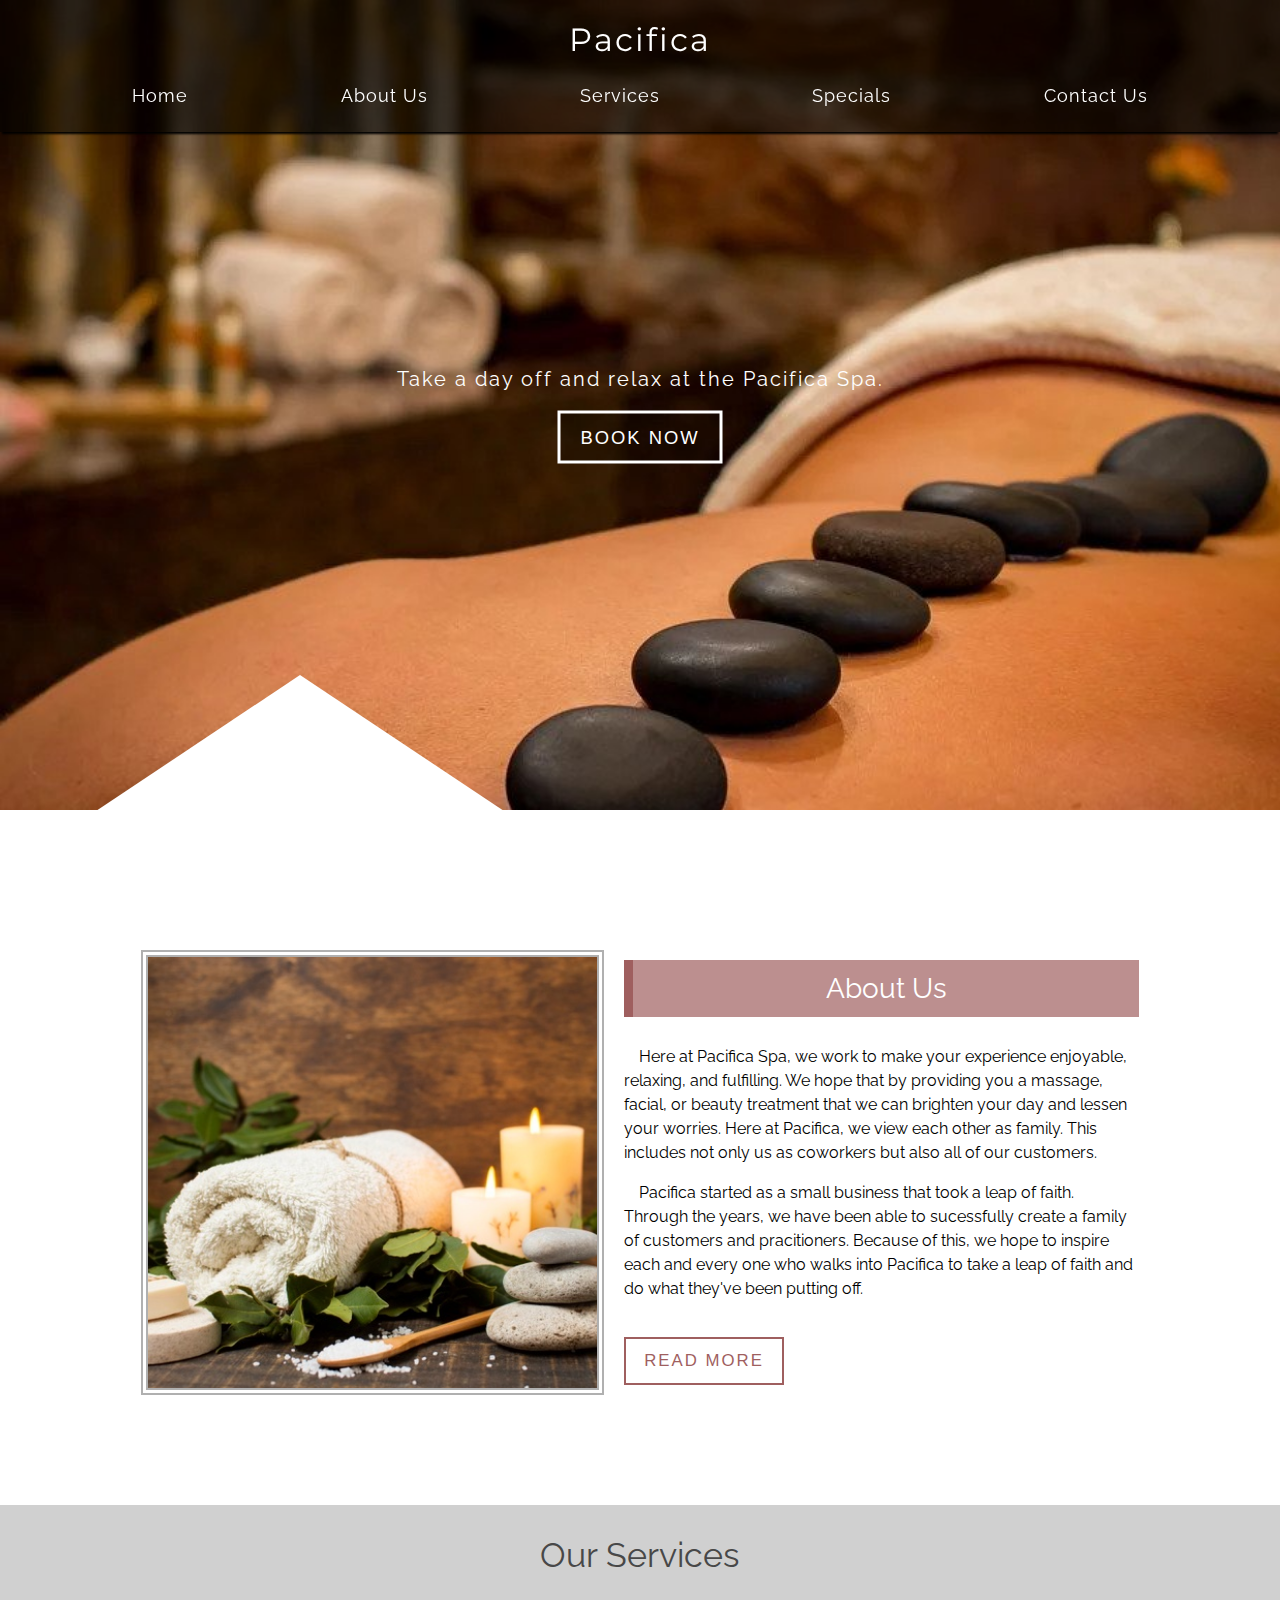
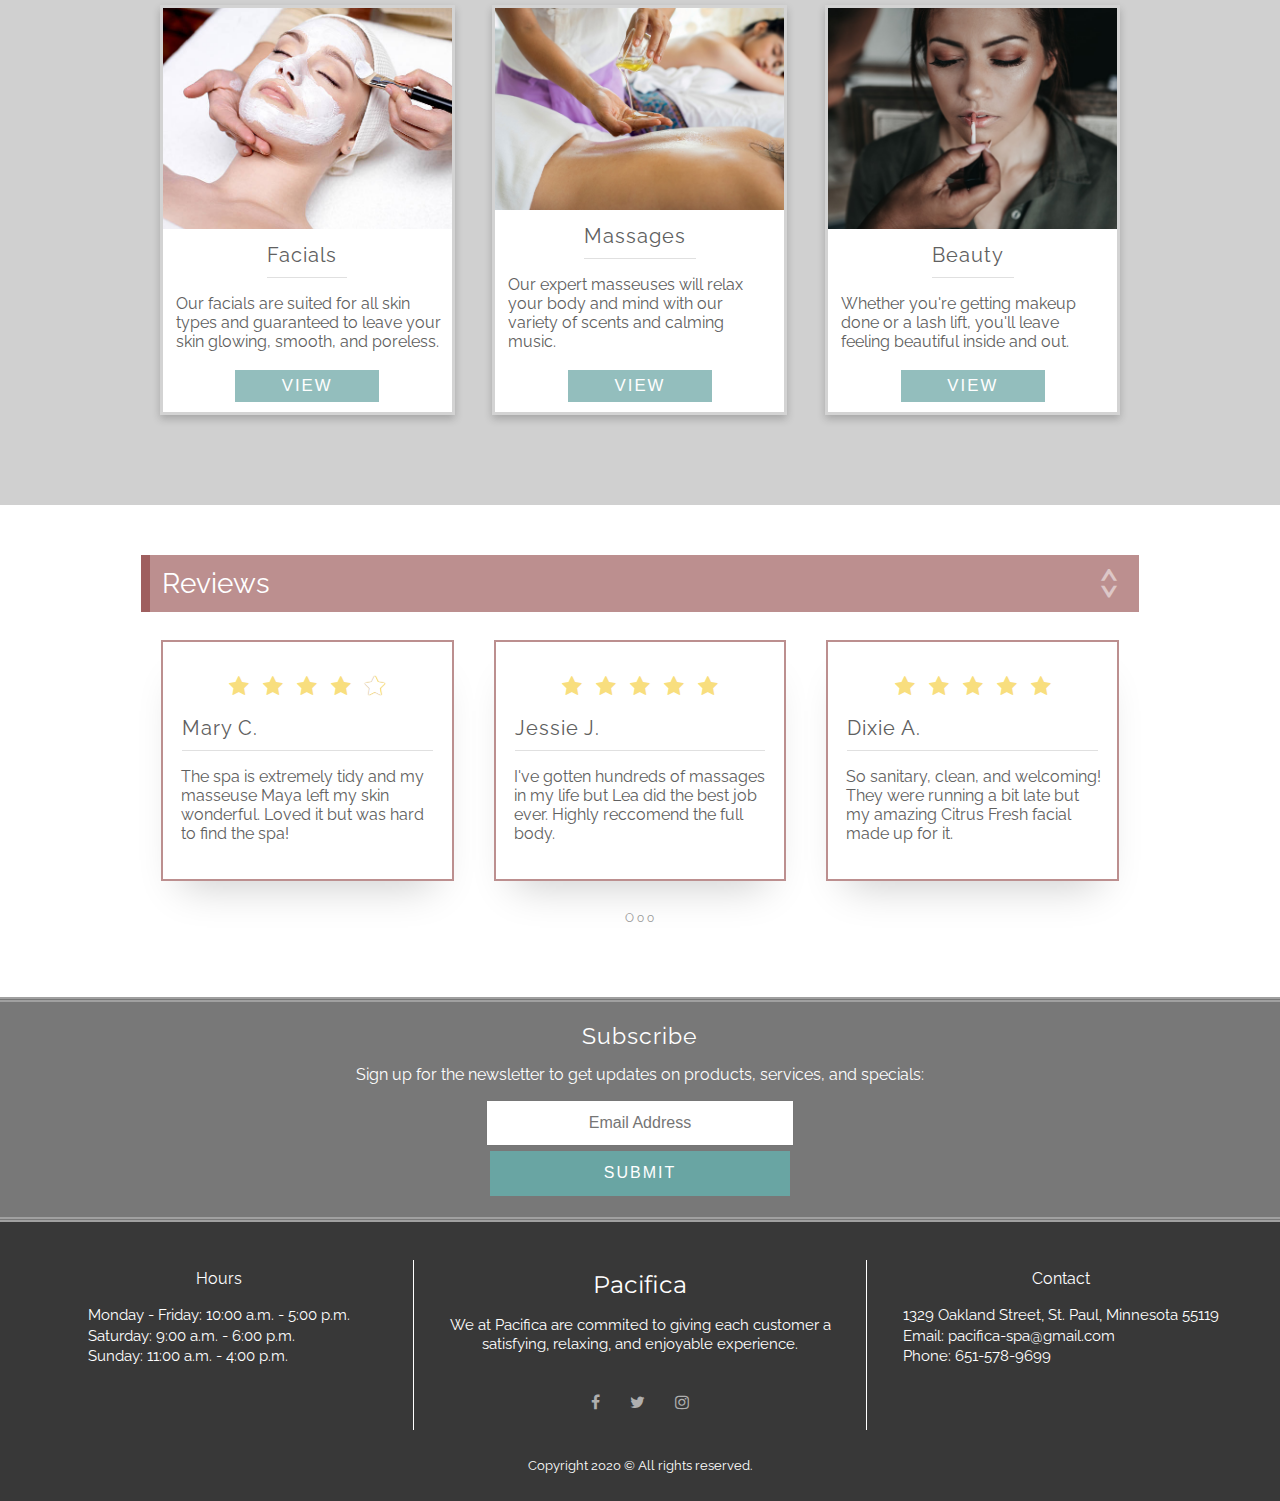
==== commit 74686f77: "Fixed validator issues" ====
--- a/index.html
+++ b/index.html
@@ -63,8 +63,11 @@
       </span>
       <div class="advert-container">
         <p class="book-advert">Take a day off and relax at the Pacifica Spa.</p>
-        <button class="book-now">
-          <a href="services-massages.html">Book Now</a>
+        <button
+          class="book-now"
+          onclick="location.href='services-massages.html'"
+        >
+          Book Now
         </button>
       </div>
     </div>
@@ -97,8 +100,11 @@
                 we hope to inspire each and every one who walks into Pacifica to
                 take a leap of faith and do what they've been putting off.
               </p>
-              <button class="outlined-button">
-                <a href="about-us.html">Read More</a>
+              <button
+                class="outlined-button"
+                onclick="location.href='about-us.html'"
+              >
+                Read More
               </button>
             </div>
           </div>
@@ -125,8 +131,11 @@
                   Our facials are suited for all skin types and guaranteed to
                   leave your skin glowing, smooth, and poreless.
                 </p>
-                <button class="card-view">
-                  <a href="services-facials.html">View</a>
+                <button
+                  onclick="location.href='services-facials.html'"
+                  class="card-view"
+                >
+                  View
                 </button>
               </div>
             </div>
@@ -144,8 +153,11 @@
                   Our expert masseuses will relax your body and mind with our
                   variety of scents and calming music.
                 </p>
-                <button class="card-view">
-                  <a href="services-massages.html">View</a>
+                <button
+                  onclick="location.href='services-massages.html'"
+                  class="card-view"
+                >
+                  View
                 </button>
               </div>
             </div>
@@ -163,8 +175,11 @@
                   Whether you're getting makeup done or a lash lift, you'll
                   leave feeling beautiful inside and out.
                 </p>
-                <button class="card-view">
-                  <a href="services-beauty.html">View</a>
+                <button
+                  class="card-view"
+                  onclick="location.href='services-beauty.html'"
+                >
+                  View
                 </button>
               </div>
             </div>
--- a/css/style.css
+++ b/css/style.css
@@ -225,7 +225,7 @@
 }
 
 .card-view {
-  width: 100%;
+  width: 50%;
   border: 3px #93bebd solid;
   background-color: #93bebd;
   color: white;
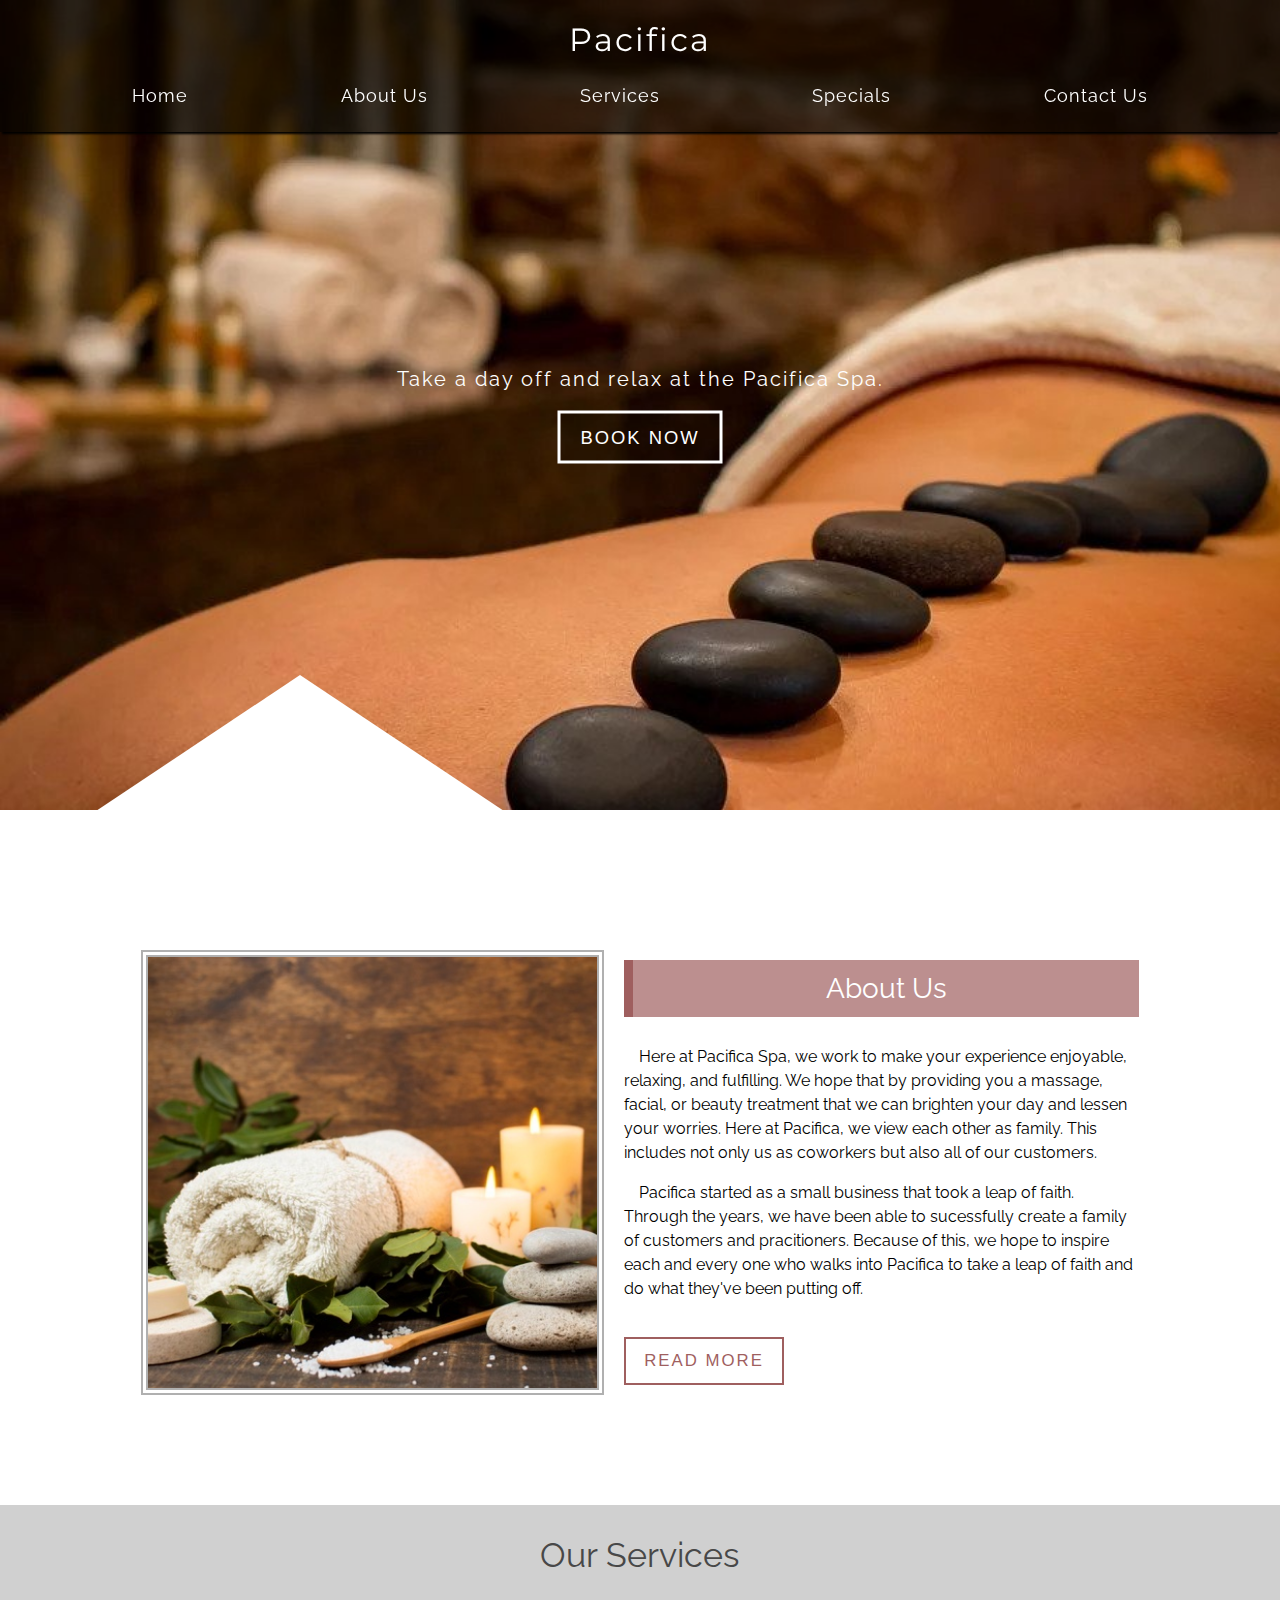
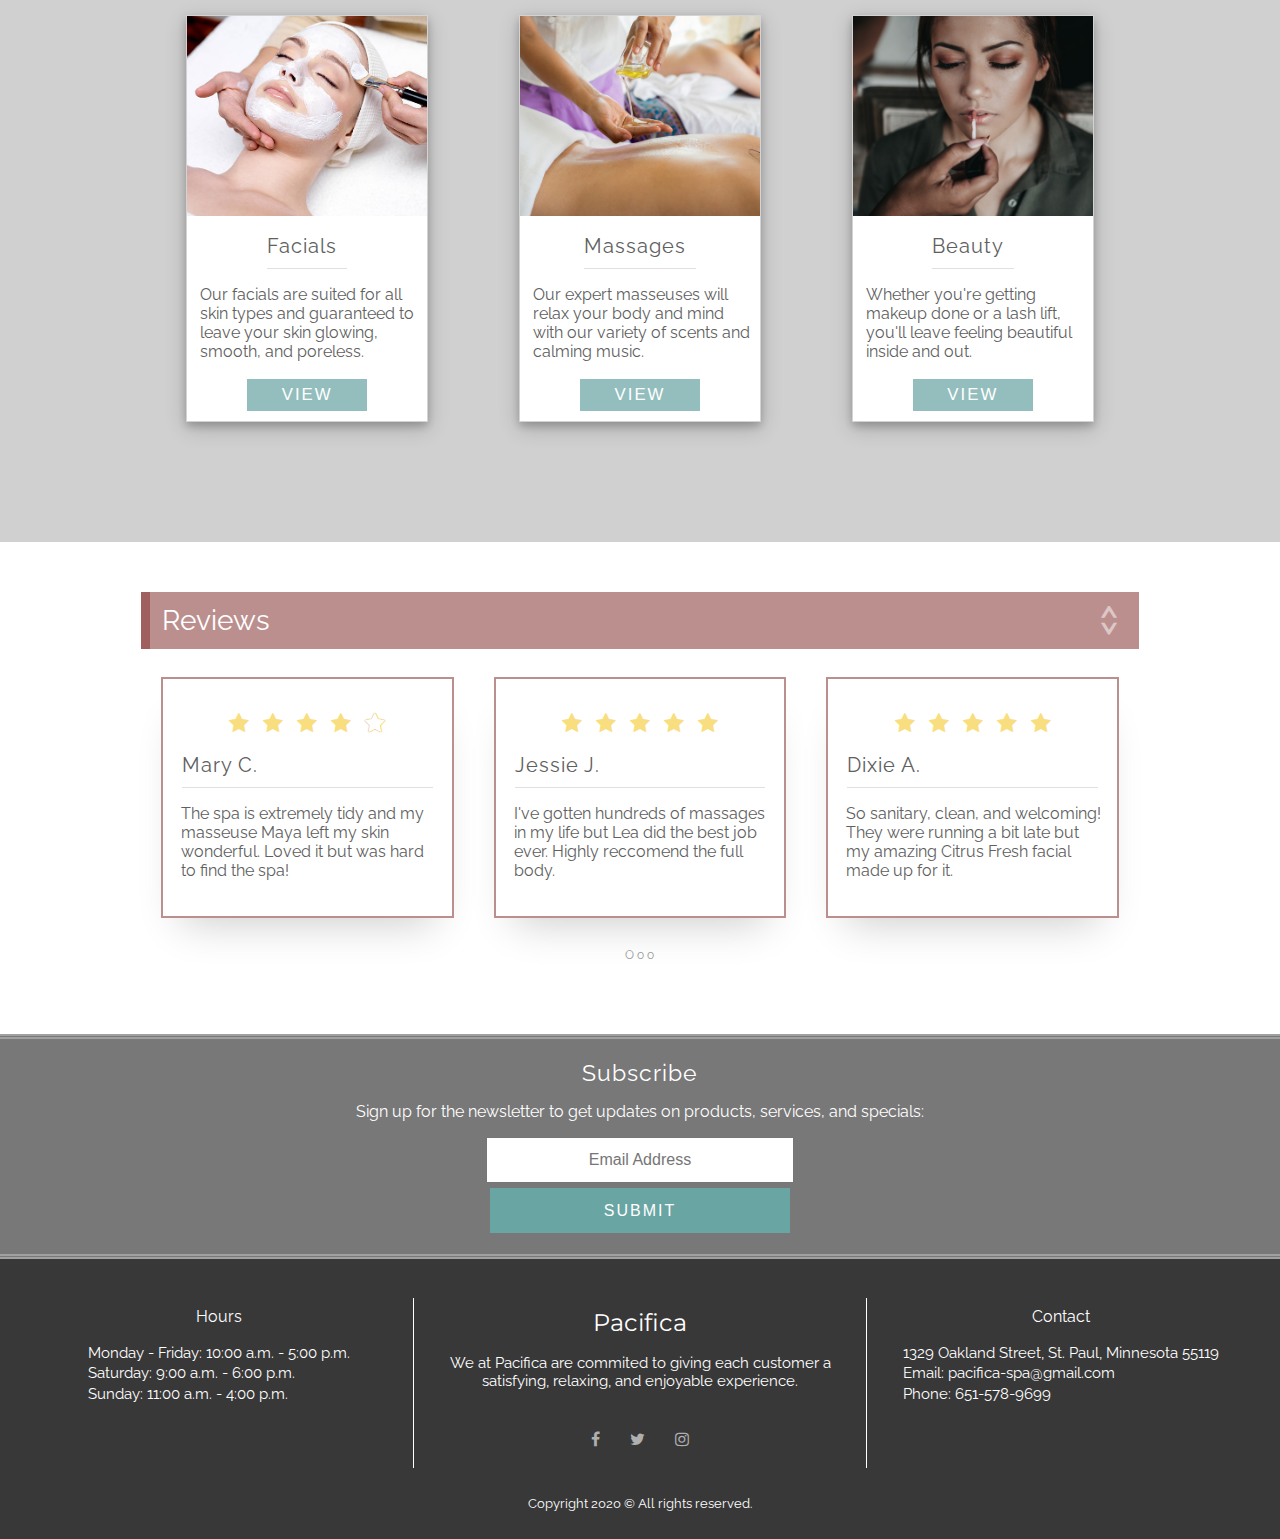
==== commit 505846e4: "Fixed styling on home page cards- iguess" ====
--- a/index.html
+++ b/index.html
@@ -6,6 +6,7 @@
     <link href="css/style-nav-footer.css" rel="stylesheet" type="text/css" />
     <link href="css/style-body.css" rel="stylesheet" type="text/css" />
     <link href="css/style-shared.css" rel="stylesheet" type="text/css" />
+    <link href="css/style-services.css" rel="stylesheet" type="text/css" />
     <link href="css/style.css" rel="stylesheet" type="text/css" />
     <link
       href="https://fonts.googleapis.com/css?family=Raleway&display=swap"
@@ -117,7 +118,7 @@
             <p class="our-services">Our Services</p>
           </div>
           <div class="cards">
-            <div class="card">
+            <div class="service-card">
               <div class="card-picture-div">
                 <img
                   alt="Woman relaxing while face being painted by white face mask"
@@ -139,7 +140,7 @@
                 </button>
               </div>
             </div>
-            <div class="card">
+            <div class="service-card">
               <div class="card-picture-div">
                 <img
                   alt="Oil being poured on a back before massage has begun"
@@ -161,7 +162,7 @@
                 </button>
               </div>
             </div>
-            <div class="card">
+            <div class="service-card">
               <div class="card-picture-div">
                 <img
                   alt="Woman with a full face of makeup having pink lip gloss applied"
--- a/css/style-services.css
+++ b/css/style-services.css
@@ -0,0 +1,138 @@
+.services-links {
+  display: flex;
+  flex-direction: row;
+  justify-content: space-around;
+  margin-bottom: 12px;
+}
+
+.link {
+  color: grey;
+  font-size: 1.3em;
+  letter-spacing: 1px;
+  padding-right: 3px;
+  padding-left: 3px;
+}
+
+.link:hover {
+  background-color: rgba(159, 95, 95, 0.15);
+}
+
+.card-image {
+  height: 200px;
+  display: inline-block;
+}
+
+.cards-first-row {
+  display: flex;
+  flex-wrap: wrap;
+  justify-content: space-evenly;
+  align-items: flex-start;
+}
+.service-card {
+  width: 240px;
+  height: fit-content;
+  margin: 1%;
+  margin-bottom: 30px;
+  background-color: white;
+  border: 1px#D3D3D3 solid;
+  display: flex;
+  flex-direction: column;
+  box-shadow: 0 4px 8px 0 rgba(0, 0, 0, 0.2), 0 6px 20px 0 rgba(0, 0, 0, 0.19);
+}
+
+.card-text-div {
+  height: 100%;
+}
+
+.service-title-container {
+  flex-direction: row;
+  display: flex;
+  width: 90%;
+  justify-content: space-between;
+  border-bottom: 1px solid #e0e0e0;
+  margin-bottom: 0px;
+}
+.service-card-title {
+  color: #606060;
+  font-size: 1.1em;
+  margin-bottom: 5px;
+}
+
+.service-cost {
+  font-size: 1.1em;
+  margin-bottom: 5px;
+  color: #303030;
+}
+
+.card-buy {
+  width: 50%;
+  border: 3px #93bebd solid;
+  background-color: #69a5a3;
+  color: white;
+  font-size: 1.05em;
+  cursor: pointer;
+  outline: none;
+  align-self: center;
+  margin-top: 1%;
+  padding-top: 1px;
+  padding-bottom: 1px;
+  padding-right: 35px;
+  padding-left: 35px;
+  margin-bottom: 10px;
+}
+.card-buy:hover {
+  box-shadow: 0 4px 8px 0 rgba(0, 0, 0, 0.2);
+}
+
+@media (max-width: 805px) {
+  .card-image {
+    height: 100%;
+  }
+  .service-card {
+    width: 100%;
+    flex-direction: row;
+    height: 250px;
+  }
+
+  .cards-first-row {
+    justify-content: center;
+  }
+  .service-title-container {
+    margin-left: 2px;
+  }
+  .card-picture-div {
+    height: 100%;
+  }
+  .card-image {
+    display: inline;
+    object-fit: cover;
+  }
+  .card-text-div {
+    width: 100%;
+  }
+  .background-header,
+  .background-footer {
+    height: 100px;
+  }
+}
+@media (max-width: 600px) {
+  .service-card {
+    width: 80%;
+    flex-direction: column;
+    height: fit-content;
+  }
+  .card-image {
+    display: inline-block;
+  }
+  .card-text-div {
+    height: 100%;
+  }
+  .card-picture-div {
+    display: inline-block;
+  }
+  .services-links {
+    flex-direction: column;
+    align-items: center;
+    justify-content: center;
+  }
+}
--- a/css/style.css
+++ b/css/style.css
@@ -208,7 +208,6 @@
 #our-services-div {
   background-color: #d0d0d0;
 }
-
 .cards,
 .torso {
   display: flex;
@@ -216,12 +215,6 @@
   align-content: center;
   justify-content: space-around;
   margin-bottom: 30px;
-}
-
-.card-image {
-  width: 100%;
-  height: 100%;
-  object-fit: cover;
 }
 
 .card-view {
@@ -314,10 +307,6 @@
   user-select: none;
 }
 
-.elementToFadeInAndOut {
-  animation-timing-function: ease-in-out 1s;
-}
-
 .review-circle {
   margin-top: 30px;
   text-align: center;
@@ -432,10 +421,14 @@
   box-shadow: 0 4px 8px 0 rgba(0, 0, 0, 0.2);
 }
 
-@media (max-width: 950px) {
+@media (max-width: 805px) {
   .cards {
     flex-direction: column;
     align-items: center;
+  }
+  .card-image {
+    display: inline;
+    object-fit: cover;
   }
   .card {
     width: 75%;
@@ -443,15 +436,10 @@
     margin-bottom: 20px;
   }
   .card-picture-div {
-    align-self: center;
-    display: flex;
-  }
-  .card-image {
-    object-fit: cover;
-    align-self: center;
+    display: inline-block;
   }
   .card-text-div {
-    width: 60%;
+    width: 100%;
   }
   .pop-up {
     width: 70%;
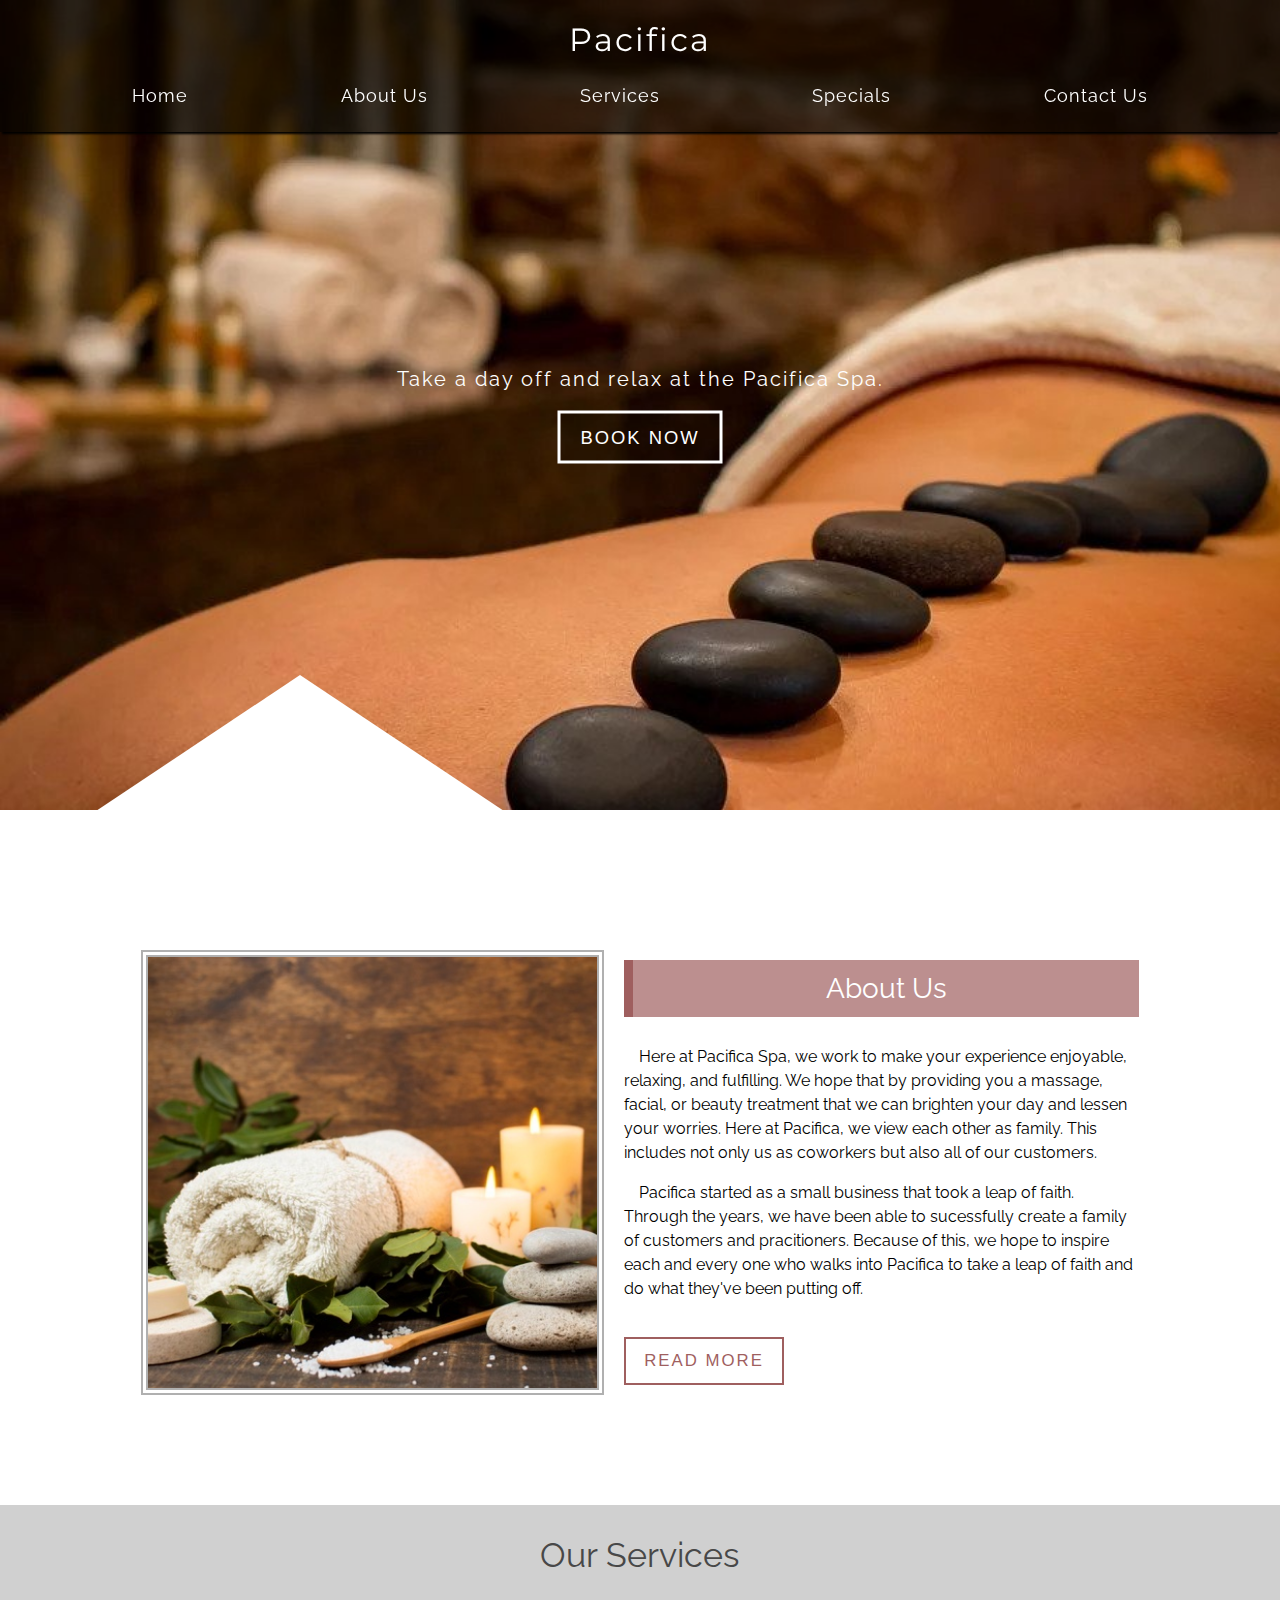
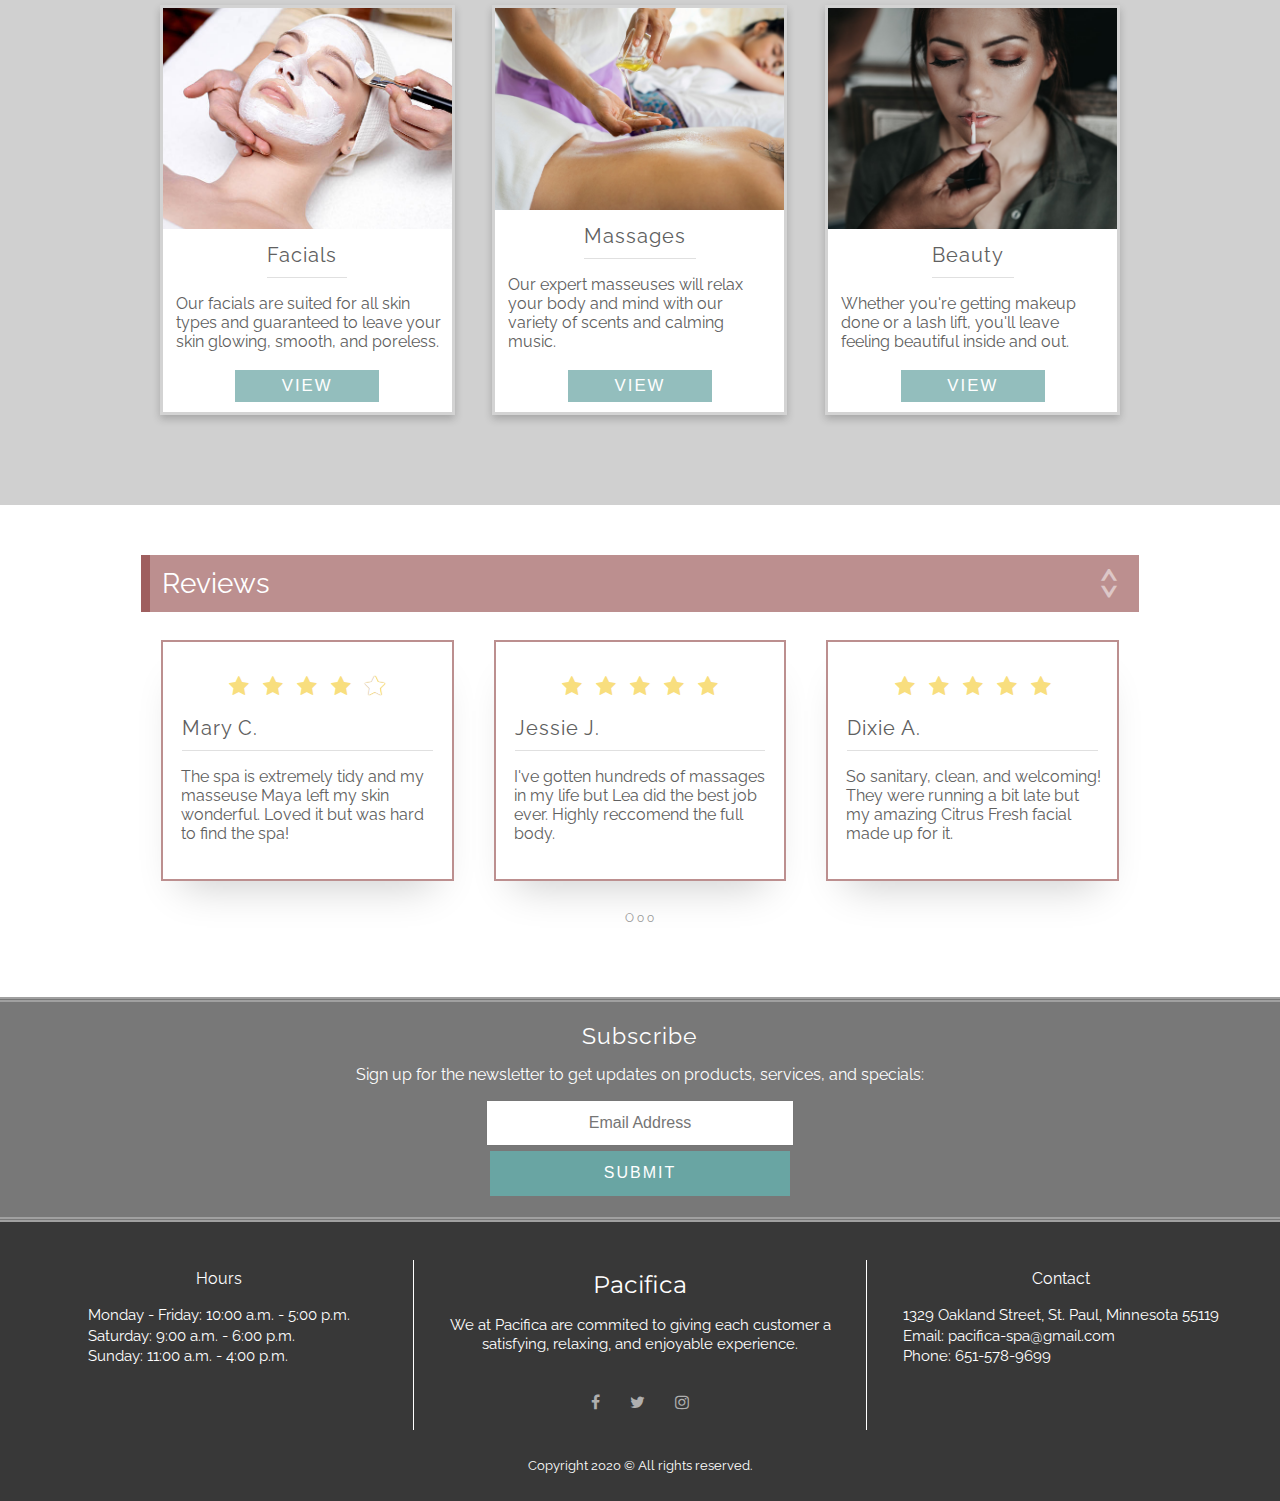
==== commit 723ee2e8: "Home page officially done" ====
--- a/index.html
+++ b/index.html
@@ -6,7 +6,6 @@
     <link href="css/style-nav-footer.css" rel="stylesheet" type="text/css" />
     <link href="css/style-body.css" rel="stylesheet" type="text/css" />
     <link href="css/style-shared.css" rel="stylesheet" type="text/css" />
-    <link href="css/style-services.css" rel="stylesheet" type="text/css" />
     <link href="css/style.css" rel="stylesheet" type="text/css" />
     <link
       href="https://fonts.googleapis.com/css?family=Raleway&display=swap"
@@ -118,7 +117,7 @@
             <p class="our-services">Our Services</p>
           </div>
           <div class="cards">
-            <div class="service-card">
+            <div class="card">
               <div class="card-picture-div">
                 <img
                   alt="Woman relaxing while face being painted by white face mask"
@@ -140,7 +139,7 @@
                 </button>
               </div>
             </div>
-            <div class="service-card">
+            <div class="card">
               <div class="card-picture-div">
                 <img
                   alt="Oil being poured on a back before massage has begun"
@@ -162,7 +161,7 @@
                 </button>
               </div>
             </div>
-            <div class="service-card">
+            <div class="card">
               <div class="card-picture-div">
                 <img
                   alt="Woman with a full face of makeup having pink lip gloss applied"
--- a/css/style.css
+++ b/css/style.css
@@ -208,6 +208,7 @@
 #our-services-div {
   background-color: #d0d0d0;
 }
+
 .cards,
 .torso {
   display: flex;
@@ -215,6 +216,12 @@
   align-content: center;
   justify-content: space-around;
   margin-bottom: 30px;
+}
+
+.card-image {
+  width: 100%;
+  height: 100%;
+  object-fit: cover;
 }
 
 .card-view {
@@ -421,7 +428,7 @@
   box-shadow: 0 4px 8px 0 rgba(0, 0, 0, 0.2);
 }
 
-@media (max-width: 805px) {
+@media (max-width: 950px) {
   .cards {
     flex-direction: column;
     align-items: center;
@@ -431,12 +438,15 @@
     object-fit: cover;
   }
   .card {
-    width: 75%;
+    width: 100%;
     flex-direction: row;
     margin-bottom: 20px;
+    height: 250px;
   }
   .card-picture-div {
-    display: inline-block;
+    align-self: center;
+    display: flex;
+    height: 100%;
   }
   .card-text-div {
     width: 100%;
@@ -478,6 +488,9 @@
   .card-picture-div {
     display: none;
   }
+  .card {
+    height: auto;
+  }
   .card-text-div {
     width: 100%;
   }
